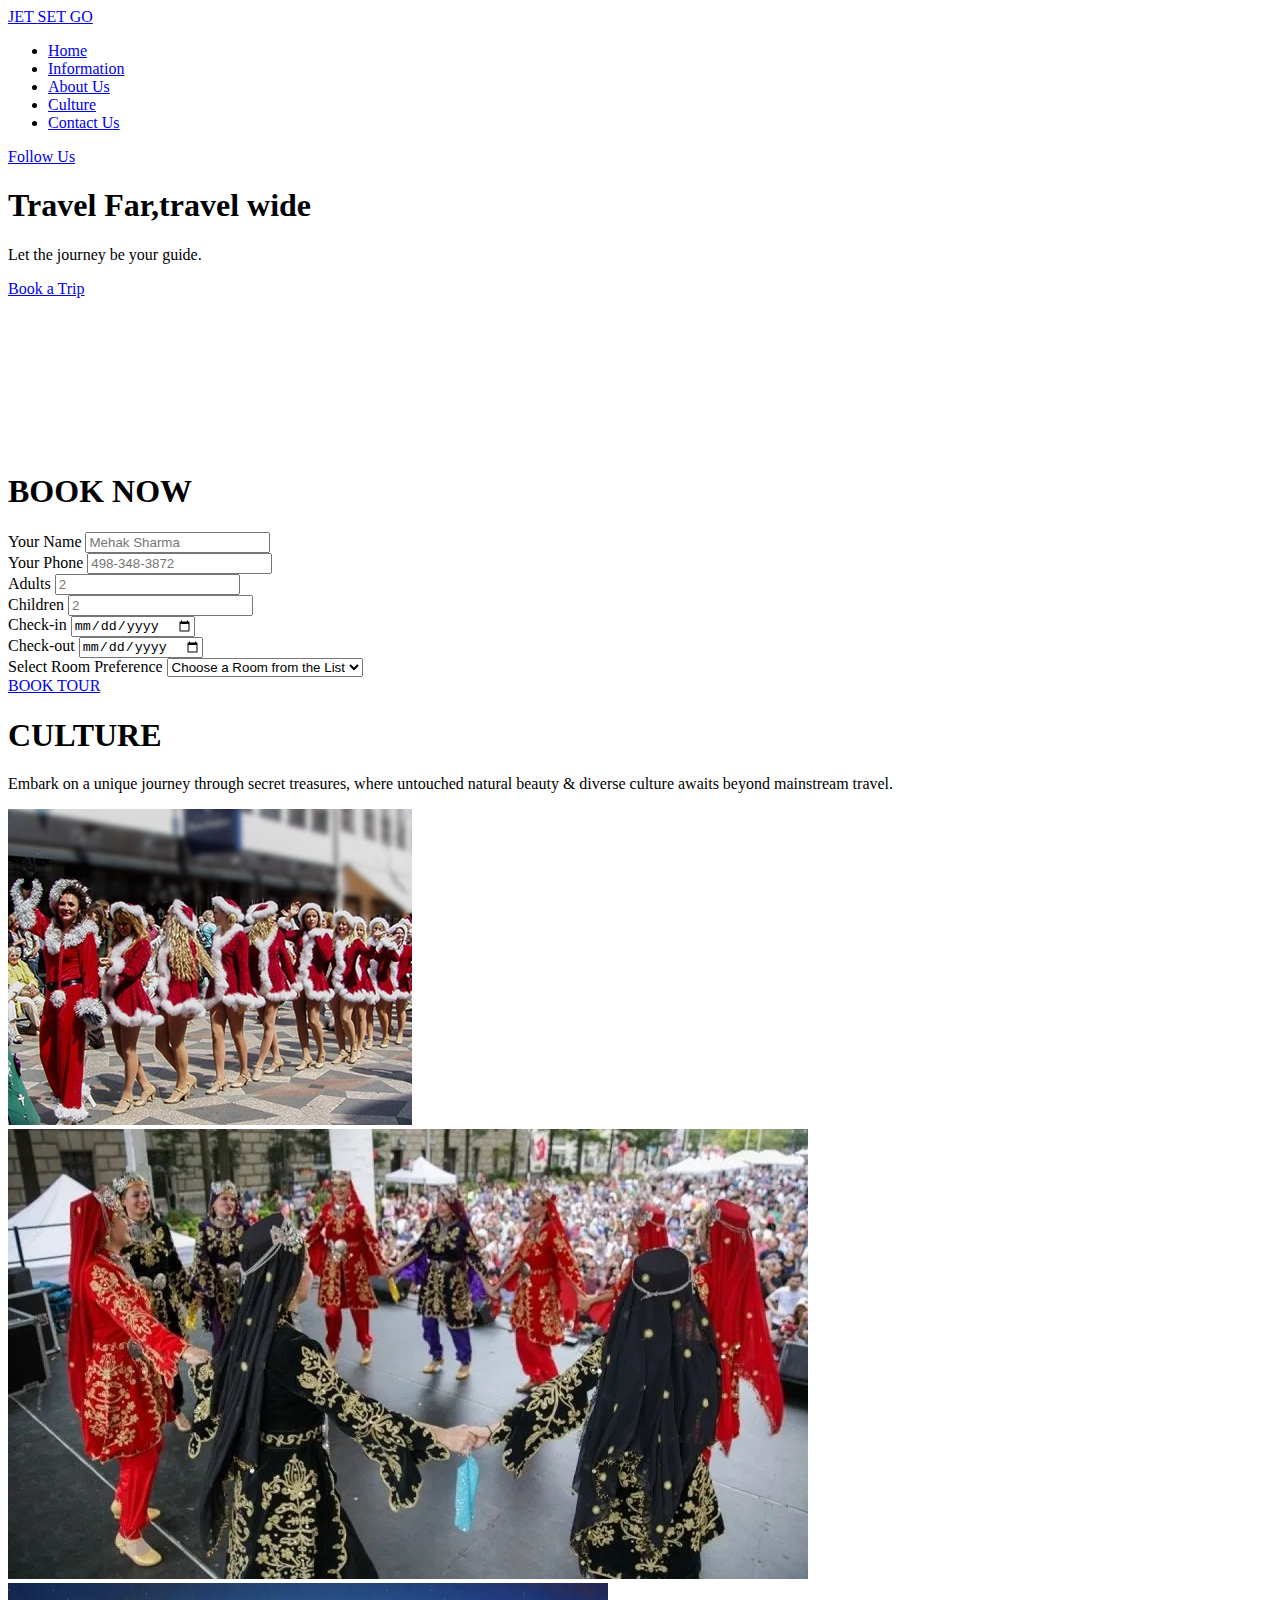
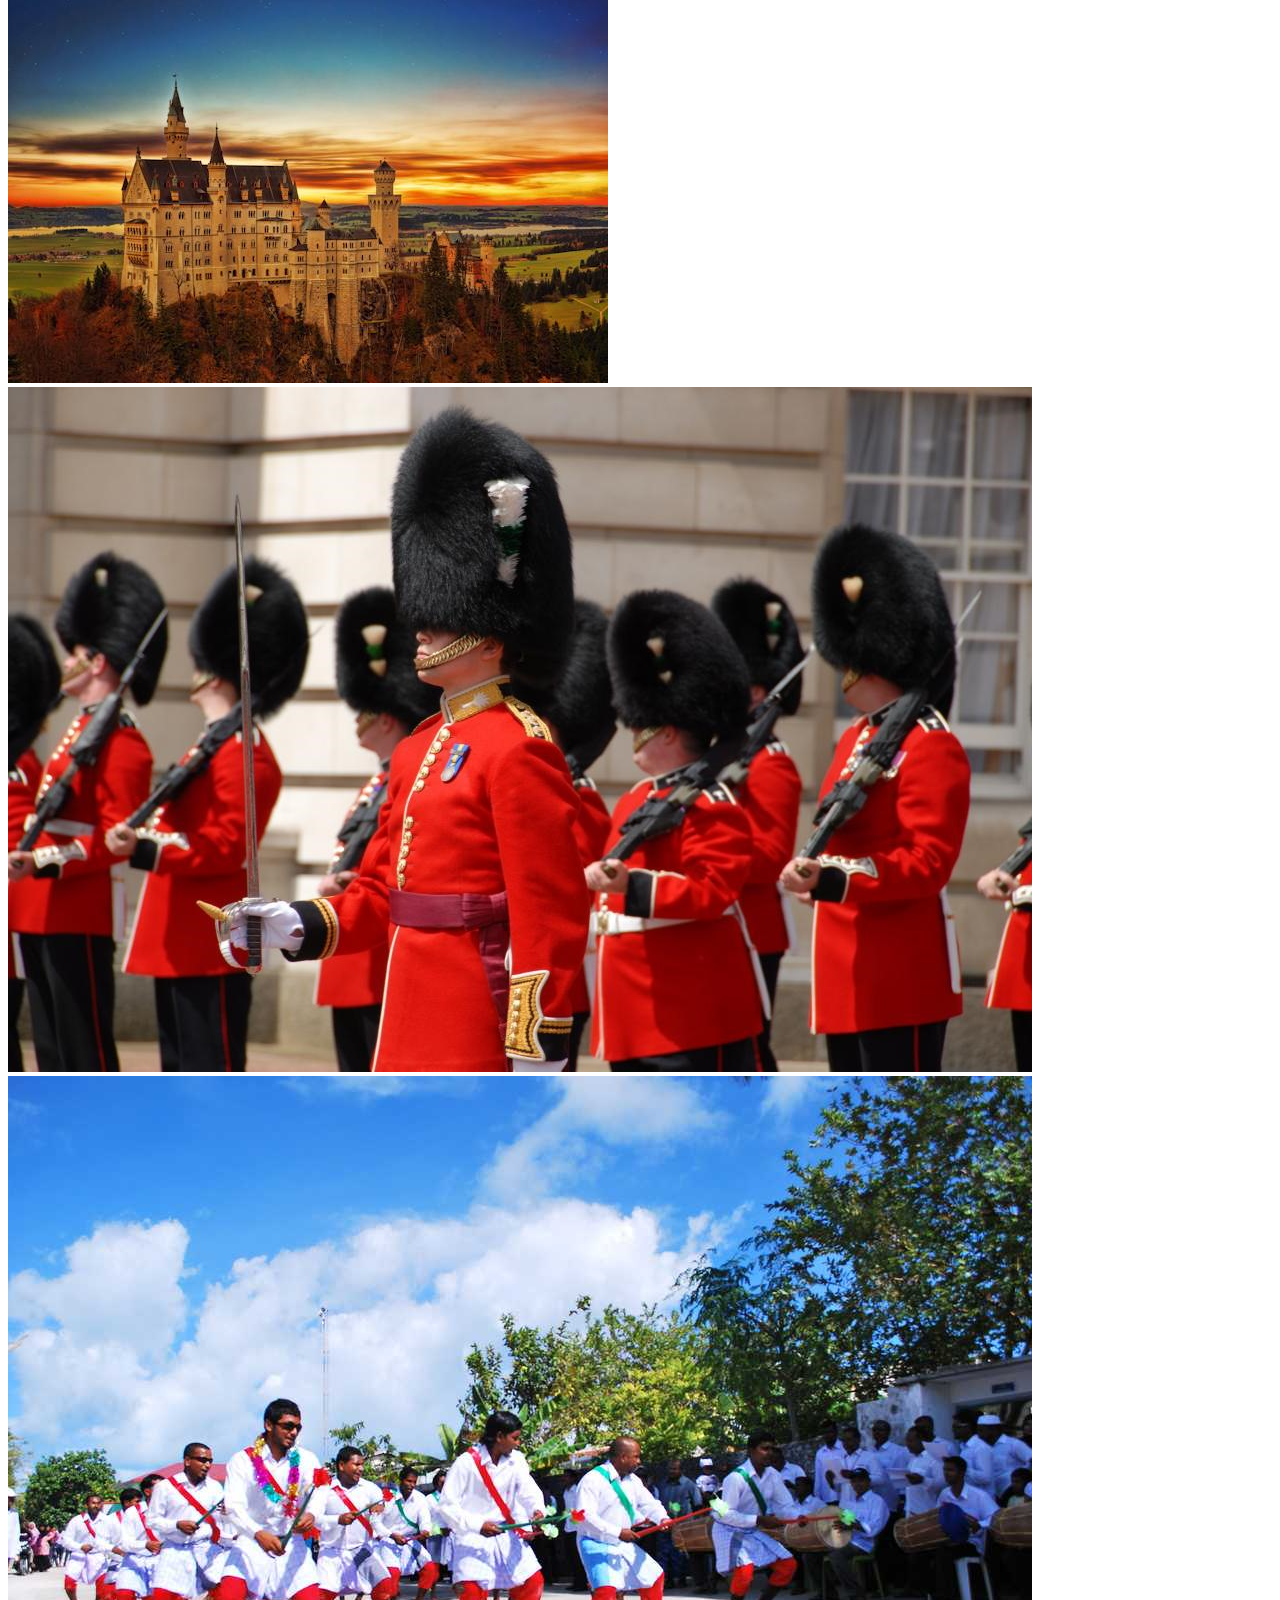
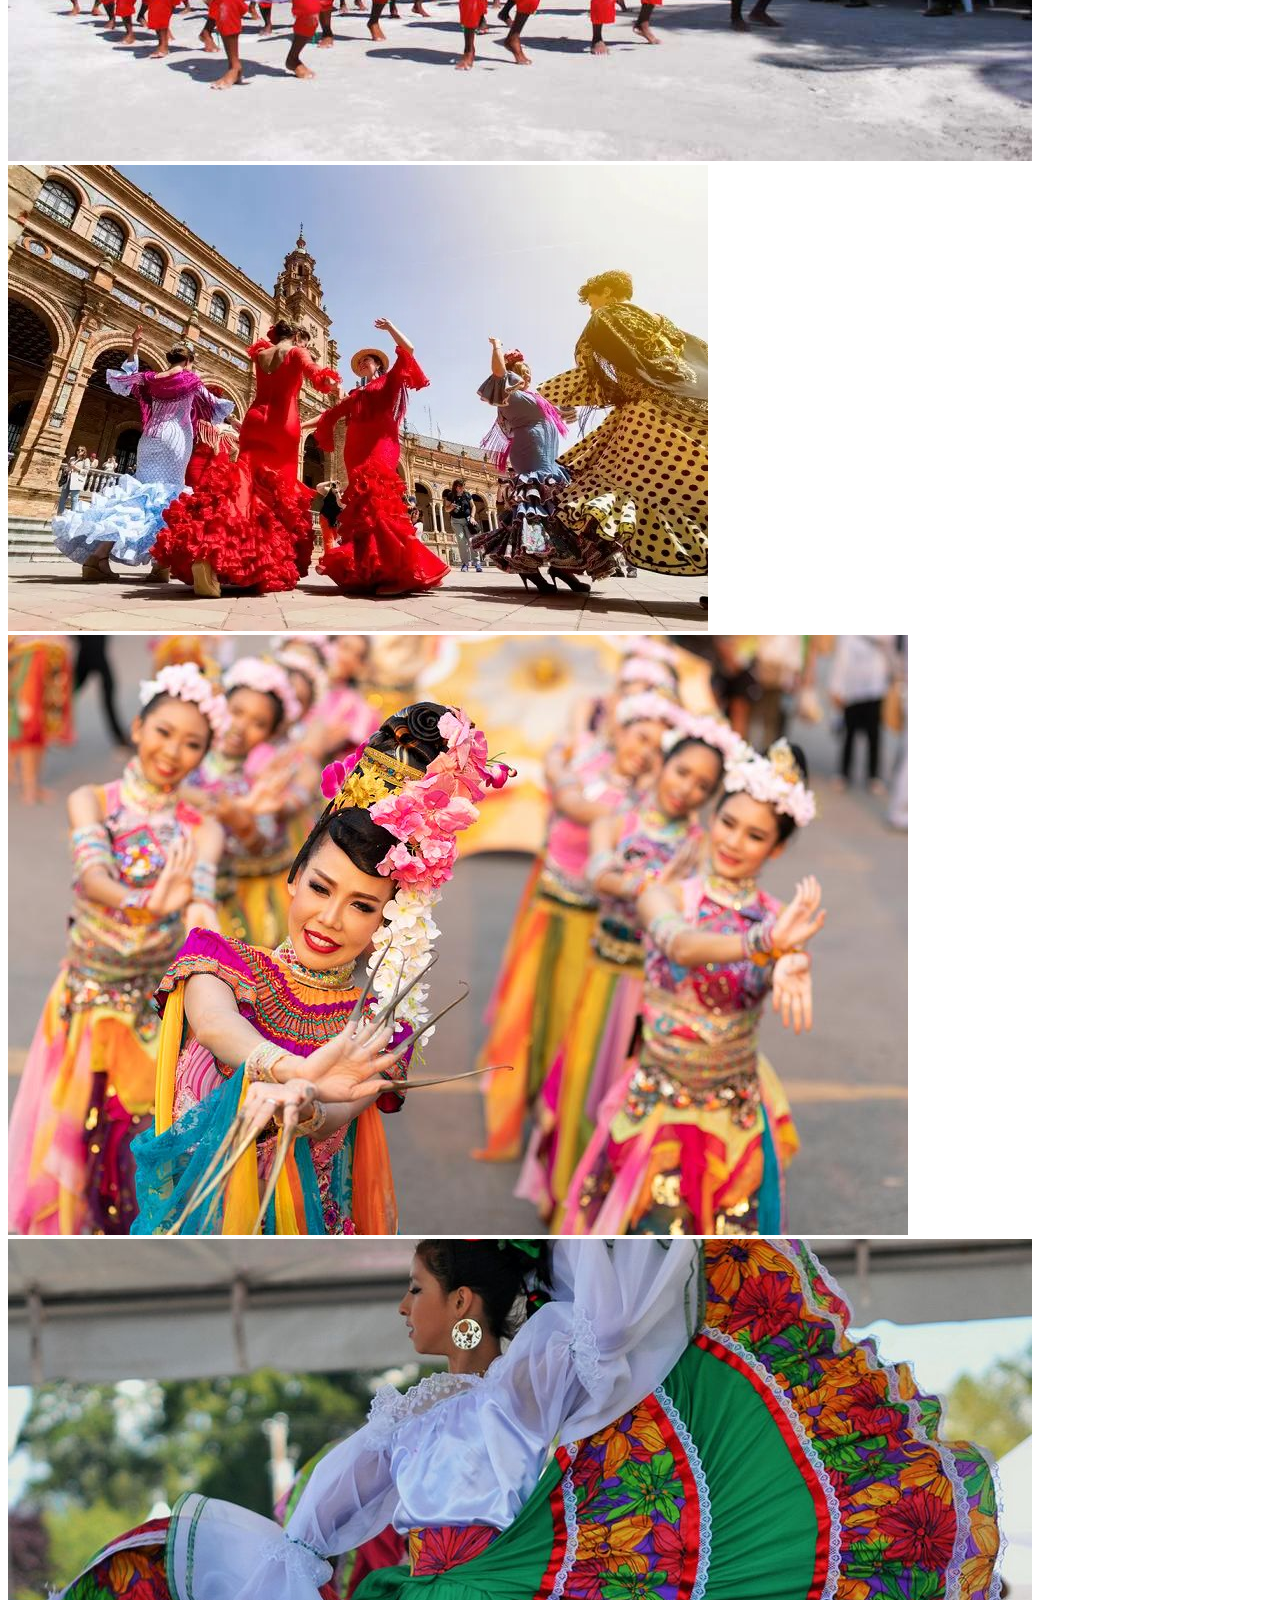
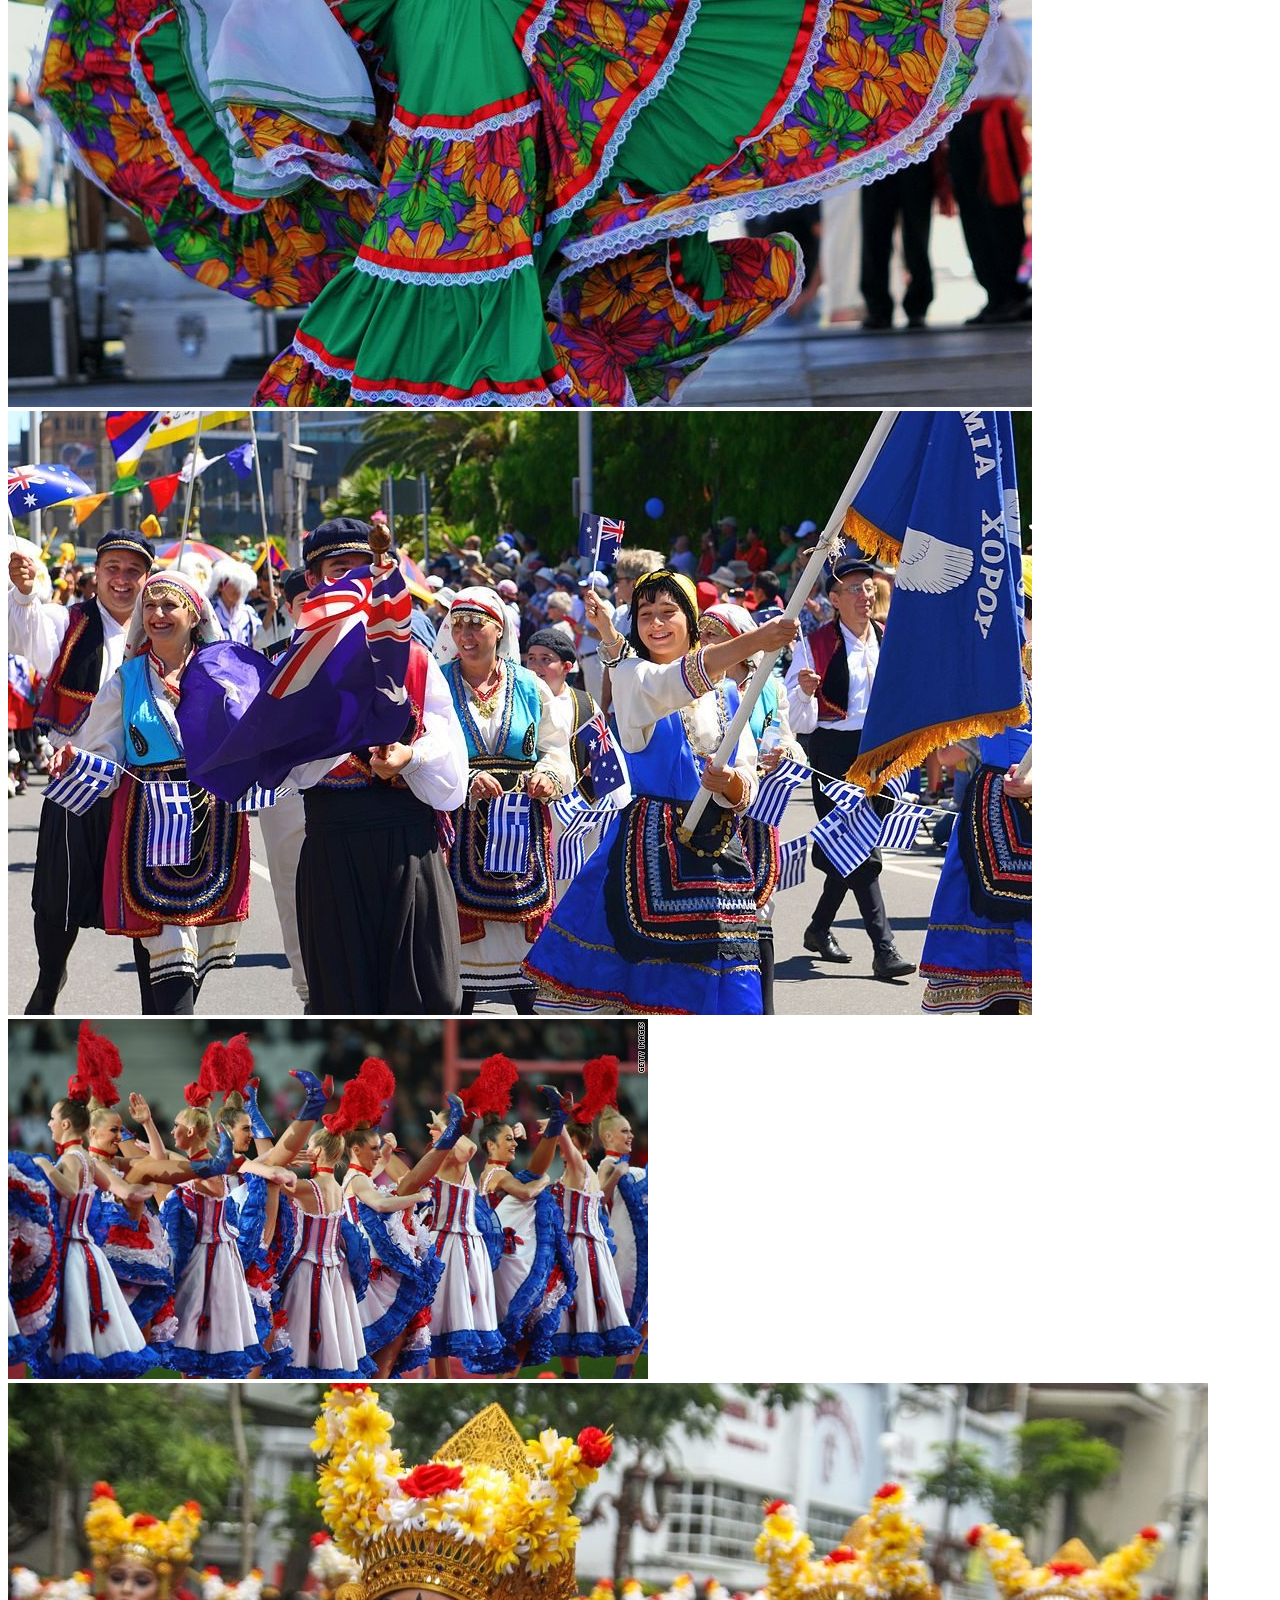
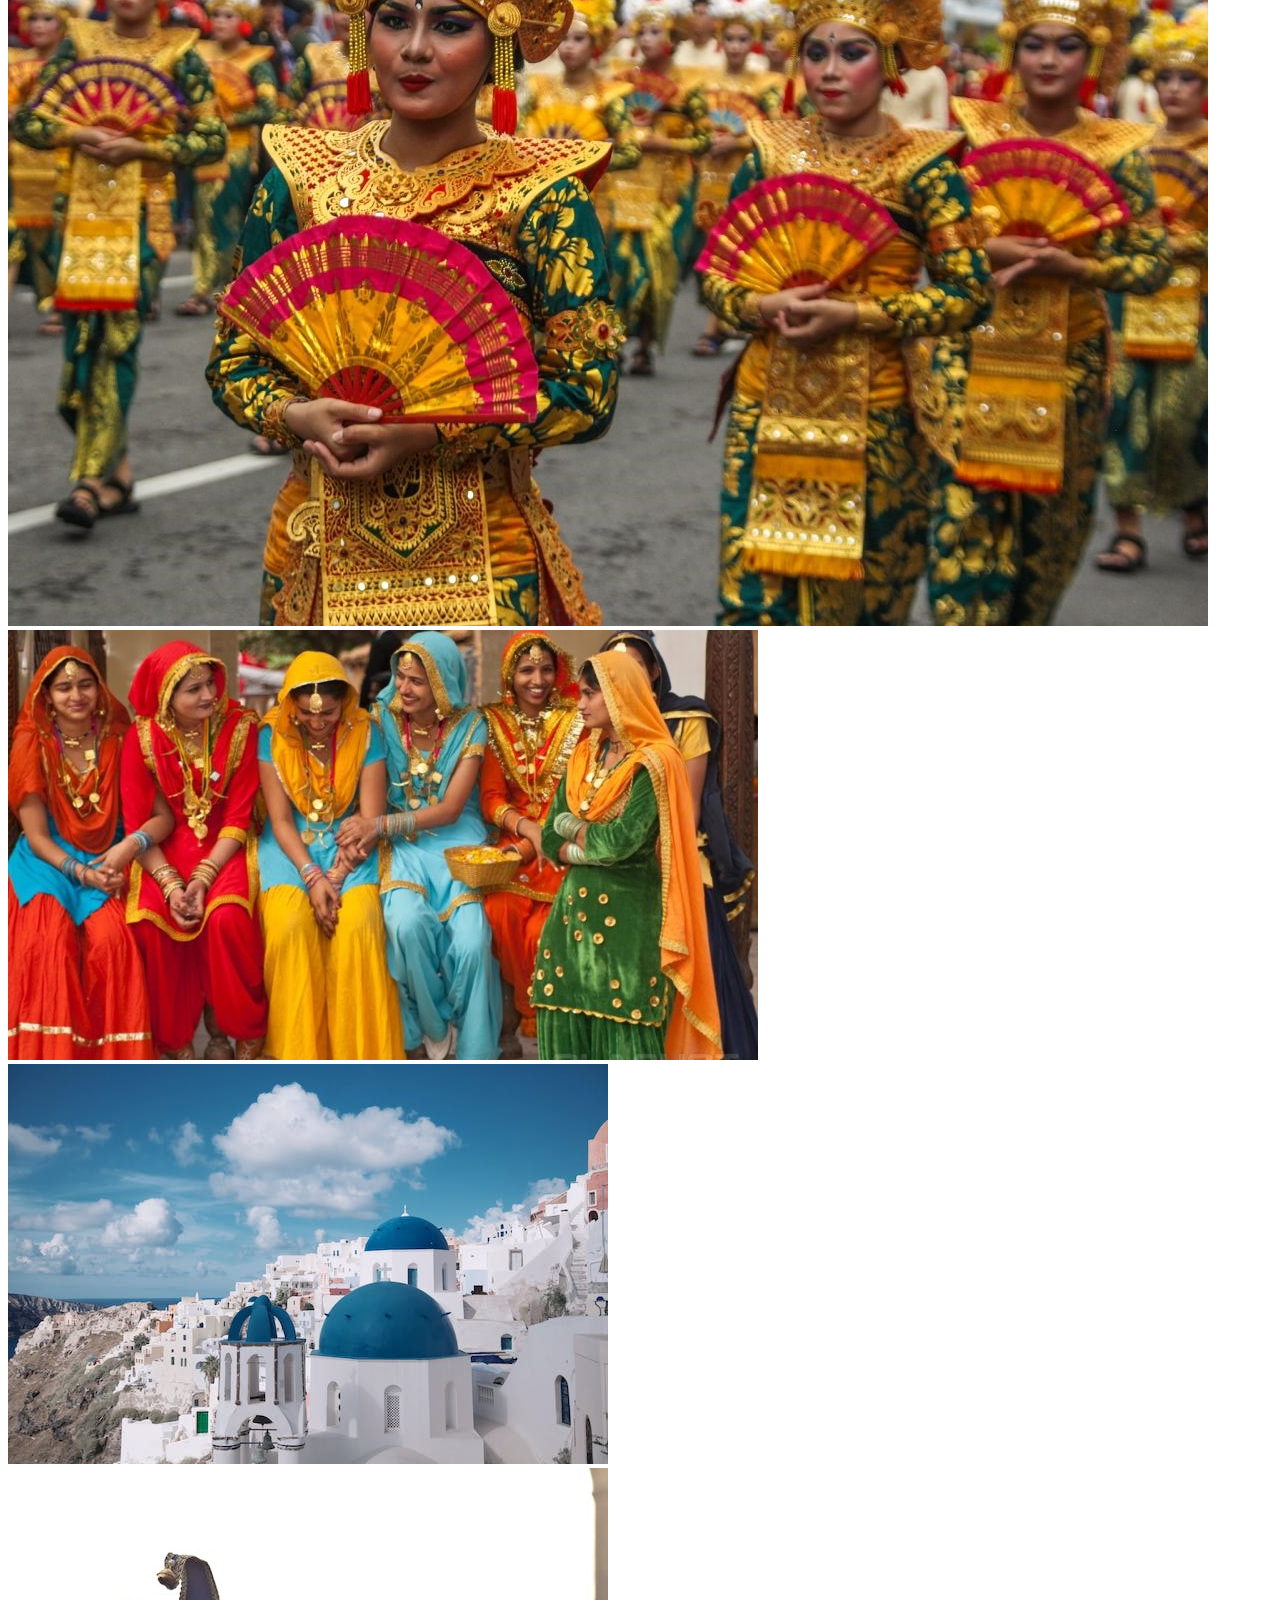
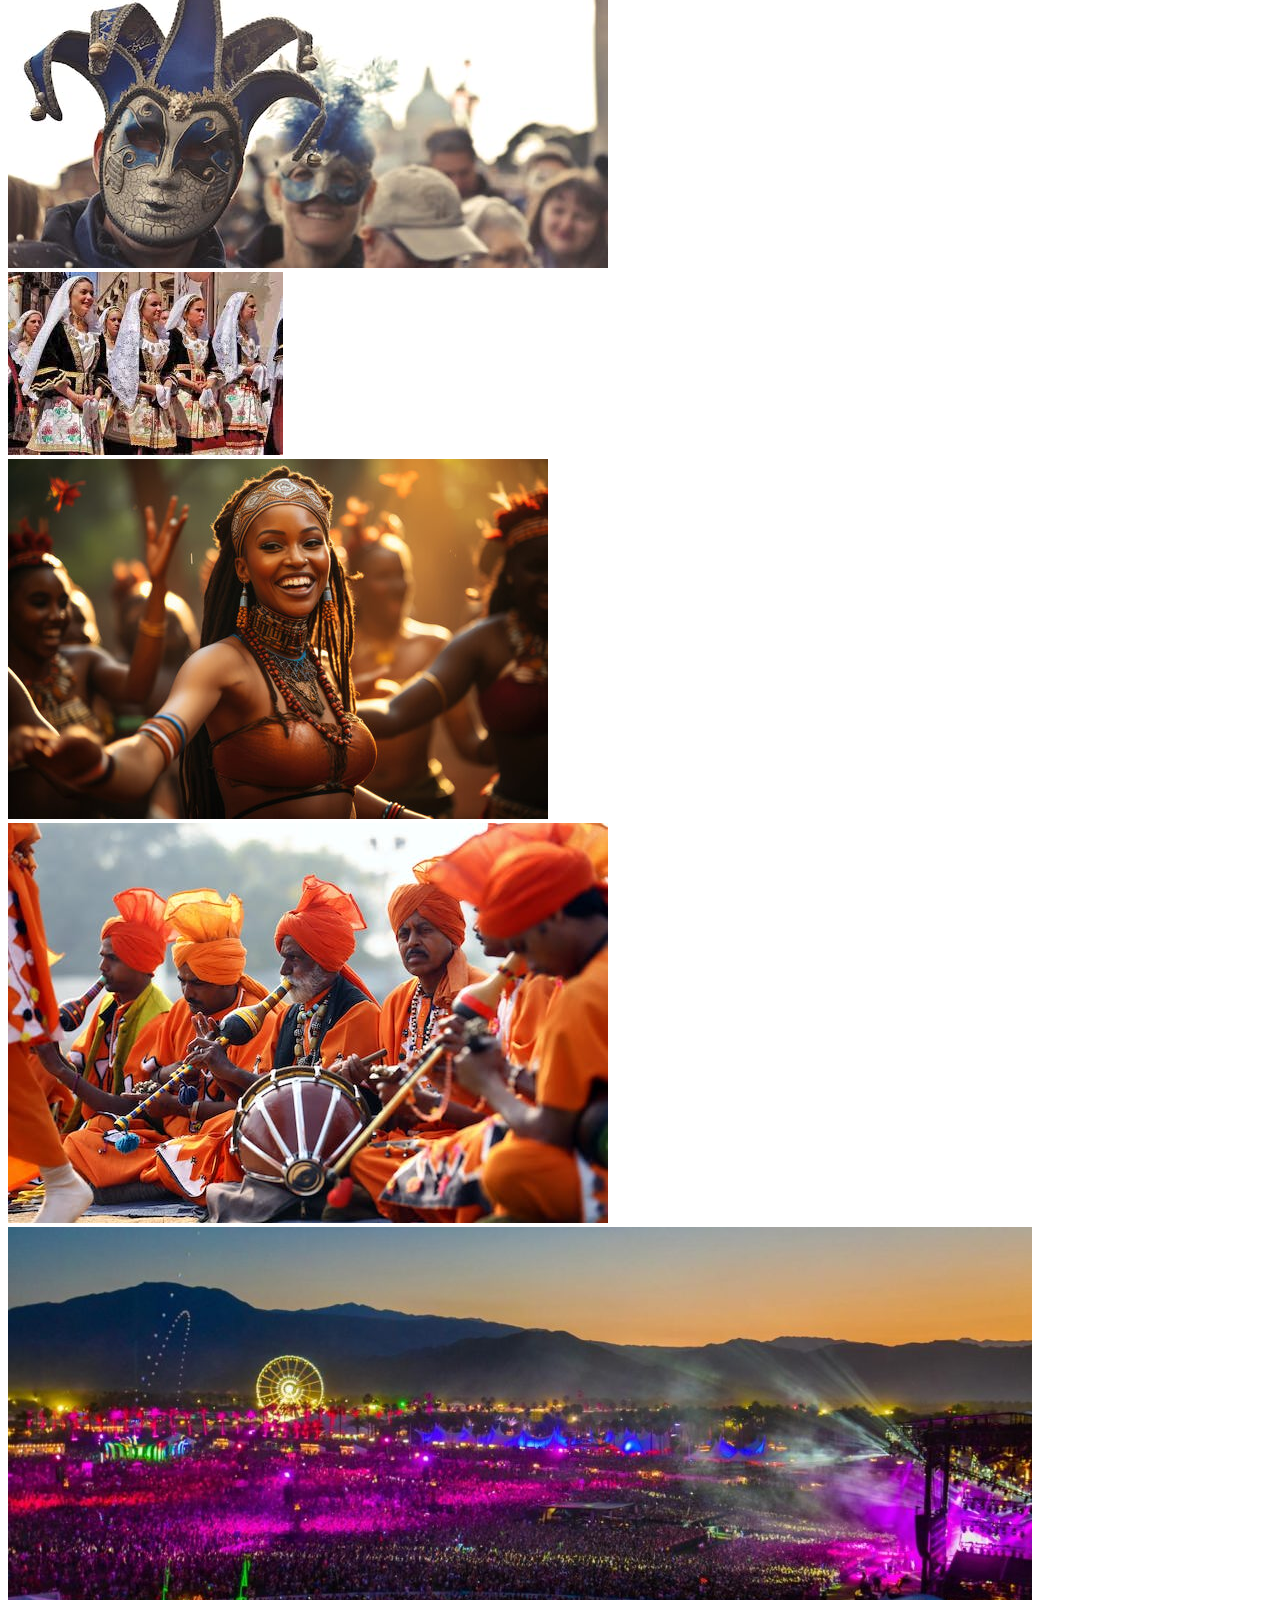
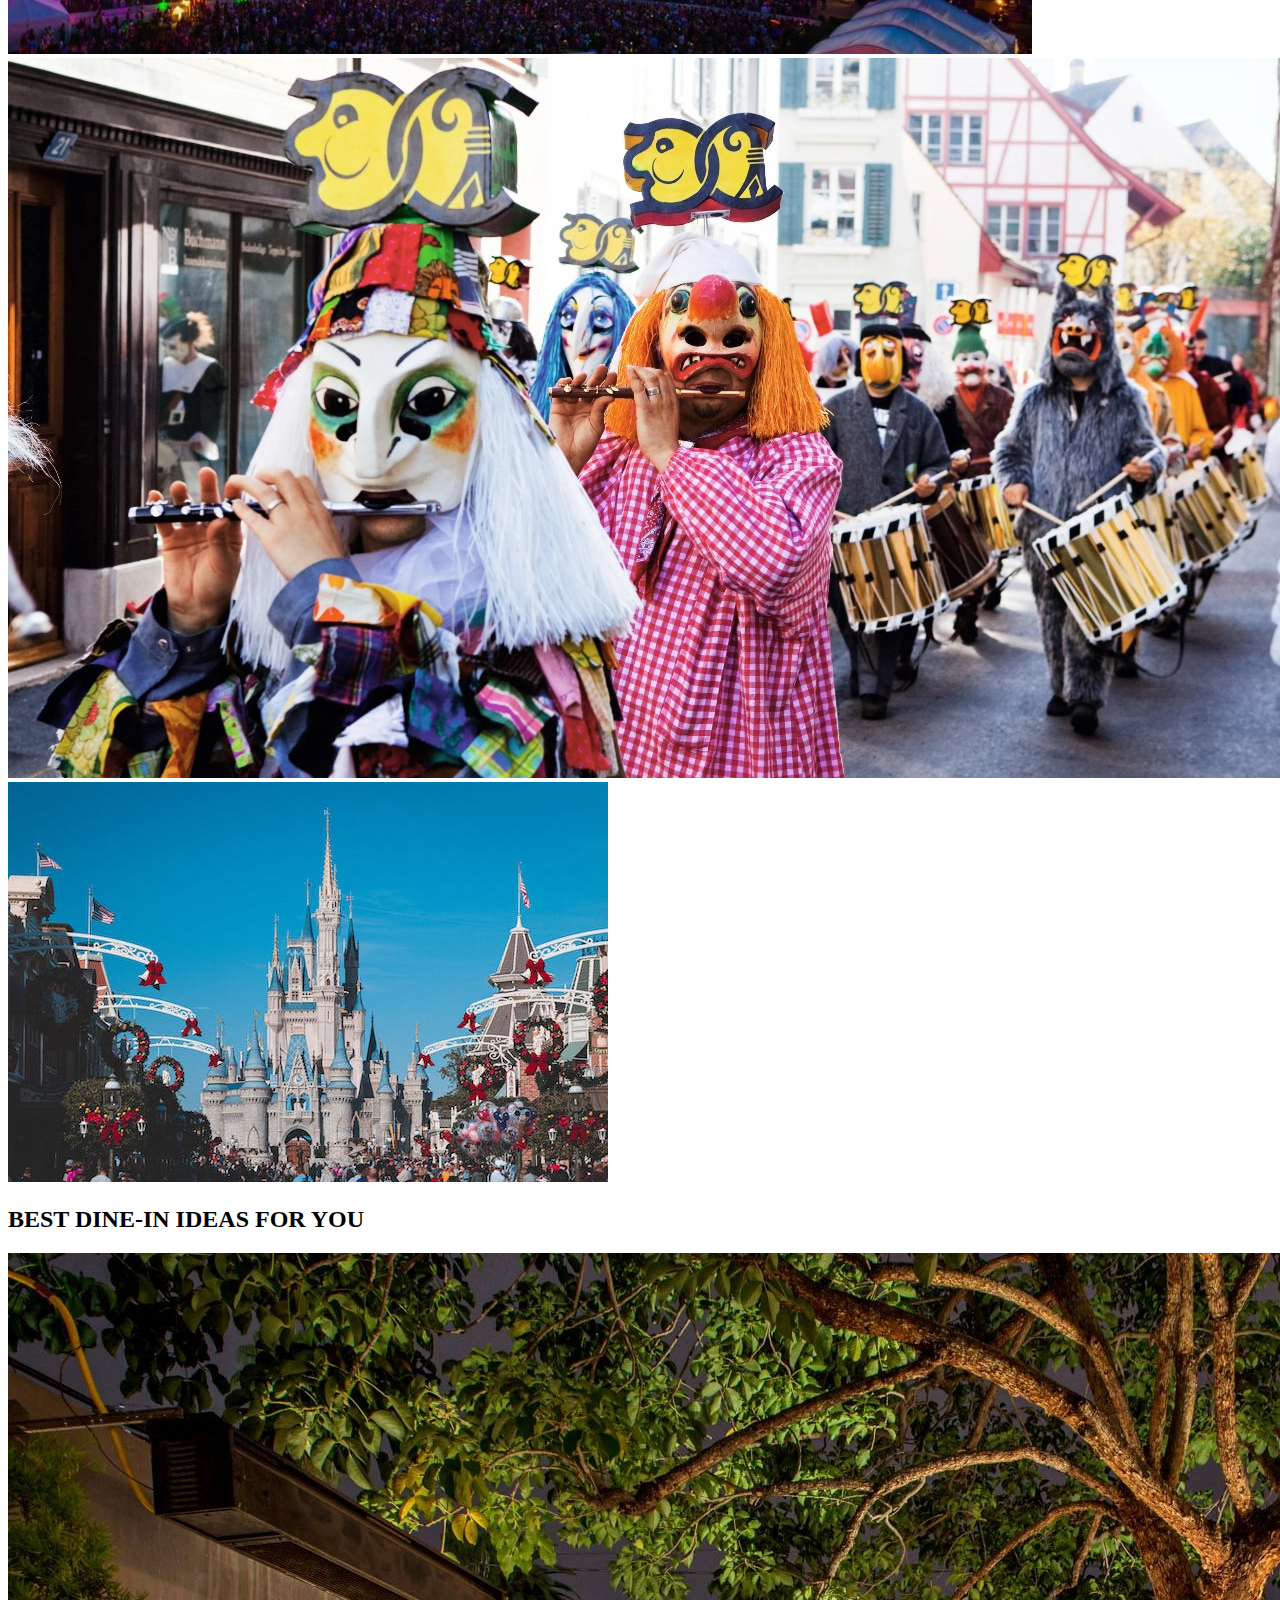
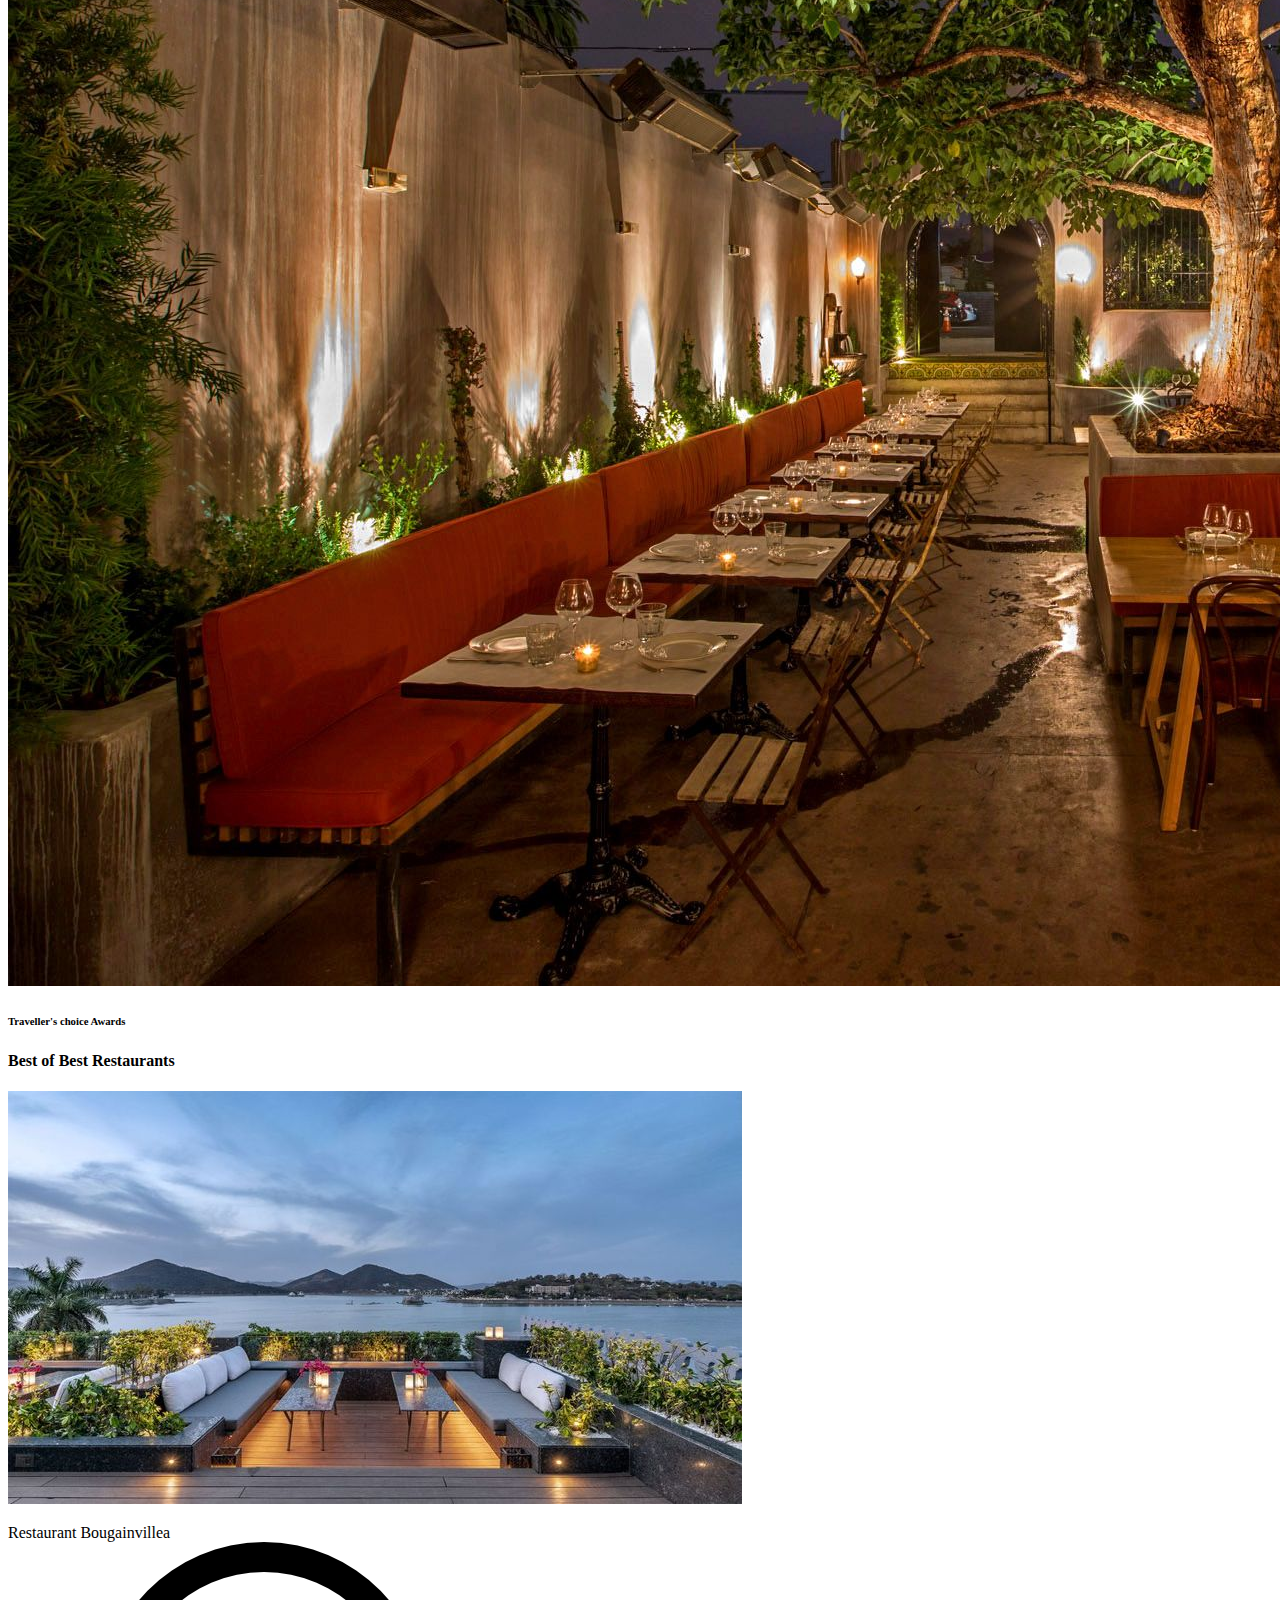
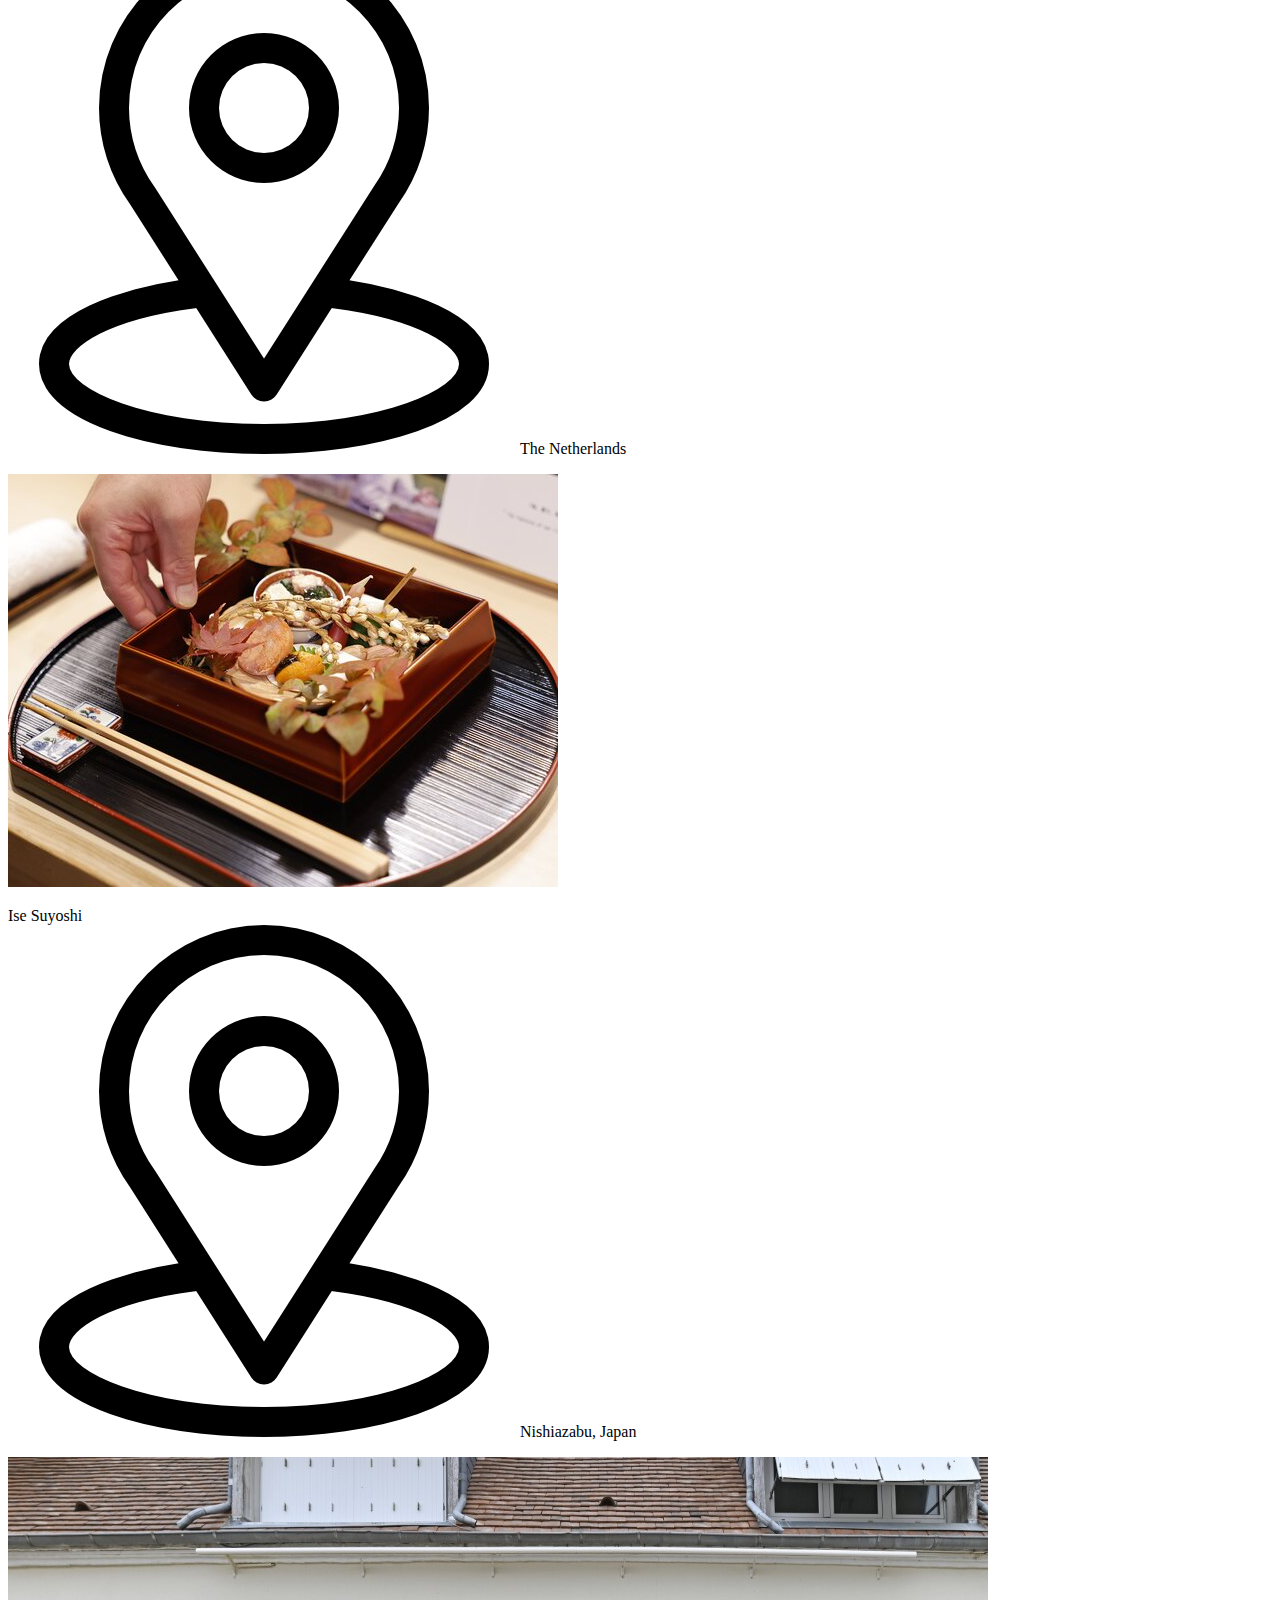
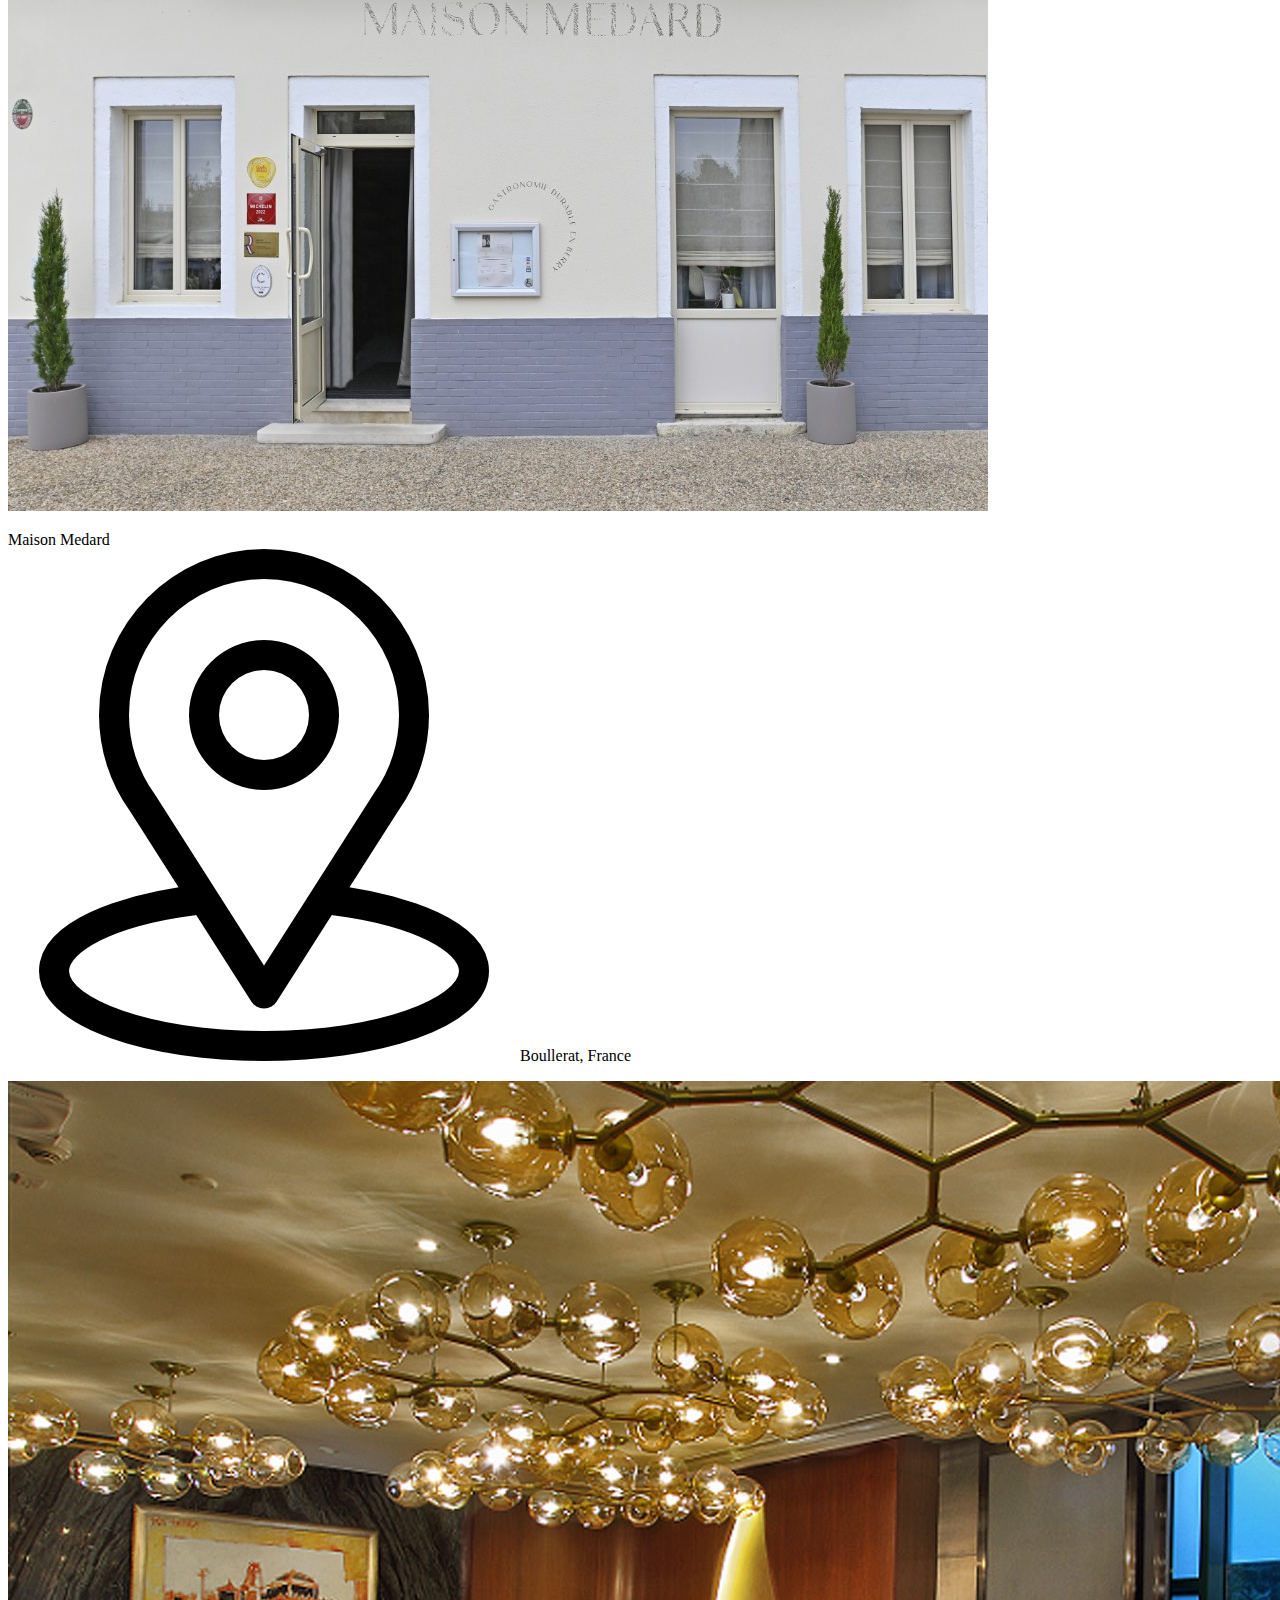
==== index.html @ 6073081a "Add files via upload" ====
<!DOCTYPE html>
<html lang="en">
<head>
    <meta charset="UTF-8">
    <meta name="viewport" content="width=device-width, initial-scale=1.0">
    <script src='https://kit.fontawesome.com/a076d05399.js' crossorigin='anonymous'></script>
    <title>JET SET GO</title>
    <link rel="stylesheet" href="https://unpkg.com/boxicons@latest/css/boxicons.min.css">
    <link rel="stylesheet" href="https://cdnjs.cloudflare.com/ajax/libs/font-awesome/5.15.4/css/all.min.css" >
    <link href="https://cdn.jsdelivr.net/npm/remixicon@4.1.0/fonts/remixicon.css" rel="stylesheet"/>
    <link rel="preconnect" href="https://fonts.googleapis.com">
    <link rel="preconnect" href="https://fonts.gstatic.com" crossorigin>
    <link href="https://fonts.googleapis.com/css2?family=Open+Sans:ital,wght@0,300..800;1,300..800&display=swap" rel="stylesheet">
    <link rel="stylesheet" href="style2.css">
    <link rel="icon" type="image/png" sizes="16x16" href="C:\Users\DELL\OneDrive\Desktop\4thsem project\Jeepers.png">
</head>
<body>
    <!--header design-->
    <header>
        <a href="#" class="logo">JET <span>SET GO</span></a>
        <ul class="navbar">
            <li><a href="#">Home</a></li>
            <li><a href="#">Information</a></li>
            <li><a href="#">About Us</a></li>
            <li><a href="#">Culture</a></li>
            <li><a href="#">Contact Us</a></li>
        </ul>
        <div class="h-right">
            <a href="#">Follow Us</a>
            <a href="#"><i class="ri-instagram-fill"></i></a>
            <a href="#"><i class="ri-twitter-fill"></i></a>
            <a href="#"><i class="ri-facebook-fill"></i></a>
        </div>
    </header>

    <!--home section design-->
    <section class="home">
        <div class="home-text">
            <h1>Travel Far,travel wide</h1>
            <p>Let the journey be your guide.</p>
            <a href="#" class="btn">Book a Trip</a>
        </div>
        <div class="background-video">
            <video autoplay muted loop>
                <source src="video.mp4" type="video/mp4">
                Your browser does not support the video tag.
            </video>
        </div>
    </section>
        <!-- <div class="center-btn">
            <a href="#" class="btn">BOOK TOURS</a>
        </div> -->

      <h1 class="booking">BOOK NOW</h1>
      <!-- <div class="background-imagee"></div> -->
      <div class="container2">
        <form action="reservation.php" method="post">
          <div class="elem-group">
            <label for="name">Your Name</label>
            <input type="text" id="name" name="visitor_name" placeholder="Mehak Sharma" pattern=[A-Z\sa-z]{3,20} required>
          </div>
          <div class="elem-group">
            <label for="phone">Your Phone</label>
            <input type="tel" id="phone" name="visitor_phone" placeholder="498-348-3872" pattern=(\d{3})-?\s?(\d{3})-?\s?(\d{4}) required>
          </div>
          <div class="elem-group inlined">
            <label for="adult">Adults</label>
            <input type="number" id="adult" name="total_adults" placeholder="2" min="1" required>
          </div>
          <div class="elem-group inlined">
            <label for="child">Children</label>
            <input type="number" id="child" name="total_children" placeholder="2" min="0" required>
          </div>
          <div class="elem-group inlined">
            <label for="checkin-date">Check-in </label>
            <input type="date" id="checkin-date" name="checkin" required>
          </div>
          <div class="elem-group inlined">
            <label for="checkout-date">Check-out </label>
            <input type="date" id="checkout-date" name="checkout" required>
          </div>
          <div class="elem-group">
            <label for="room-selection">Select Room Preference</label>
            <select id="room-selection" name="room_preference" required>
                <option value="">Choose a Room from the List</option>
                <option value="connecting">Connecting</option>
                <option value="adjoining">Adjoining</option>
                <option value="adjacent">Adjacent</option>
            </select>
          </div>
        </form>
  </div>
  <div class="center-btn">
    <a href="#" class="btn">BOOK TOUR</a>
</div>
    <h1>CULTURE</h1>
    <p>Embark on a unique journey through secret treasures, where untouched natural beauty & diverse culture awaits beyond mainstream travel.</p>
    <div class="hexagon-gallery">
        <div class="hexagon">
            <div class="hex"><img src="santa.jpg" alt=""></div>
            <div class="hex"><img src="groupd.jpg" alt=""></div>
            <div class="hex"><img src="germany.jpeg" alt=""></div>
            <div class="hex"><img src="ukk.jpg" alt=""></div>
            <div class="hex"><img src="white.jpg" alt=""></div>
            <div class="hex"><img src="dance.jpg" alt=""></div>
            <div class="hex"><img src="dance2.jpg" alt=""></div>
        </div>
        <div class="hexagon">
            <div class="hex"><img src="dance3.jpg" alt=""></div>
            <div class="hex"><img src="whited.jpg" alt=""></div>
            <div class="hex"><img src="reddance.jpg" alt=""></div>
            <div class="hex"><img src="southd.jpg" alt=""></div>
            <div class="hex"><img src="punjab.jpg" alt=""></div>
            <div class="hex"><img src="greece.jpeg" alt=""></div>
        </div>
        <div class="hexagon">
            <div class="hex"><img src="italian.jpeg" alt=""></div>
            <div class="hex"><img src="WhatsApp Image 2024-02-28 at 10.44.09 AM.jpeg" alt=""></div>
            <div class="hex"><img src="WhatsApp Image 2024-02-28 at 10.44.11 AM.jpeg" alt=""></div>
            <div class="hex"><img src="indian cul.jpeg" alt=""></div>
            <div class="hex"><img src="Coachella-Photo-1024x427.jpg" alt=""></div>
            <div class="hex"><img src="band.jpg" alt=""></div>
            <div class="hex"><img src="disney.jpeg" alt=""></div>
        </div>
    </div>
</header>
<h2 class="rest">BEST DINE-IN IDEAS FOR YOU</h2>
<div class="boxx">
  <img src="background.jpg">
  <h6>Traveller's choice Awards</h6>
  <h4>Best of Best Restaurants</h4>
</div>
<section class="ccontainer">
  <div class="Restaurants">
    <div class="hover">
      <img src="bogainvillea.jpg">
      <div class="restaurant-title-bg">
        <p class="restaurant-title">Restaurant Bougainvillea<br><span class="location"><img src="location.png" alt="Location Favicon" >The Netherlands</span></p>
      </div>
    </div>
    <div class="hover">
      <img src="ise-suyoshi.jpg">
      <div class="restaurant-title-bg">
        <p class="restaurant-title">Ise Suyoshi<br><span class="location"><img src="location.png" alt="Location Favicon" >Nishiazabu, Japan</span></p>
      </div>
    </div>
    <div class="hover">
      <img src="maison medard.jpg">
      <div class="restaurant-title-bg">
        <p class="restaurant-title">Maison Medard<br><span class="location"><img src="location.png" alt="Location Favicon" >Boullerat, France</span></p>
      </div>
    </div>
    <div class="hover">
      <img src="Avartana-interior.jpg">
      <div class="restaurant-title-bg">
        <p class="restaurant-title">Avartana<br><span class="location"><img src="location.png" alt="Location Favicon" >Chennai, India</span></p>
      </div>
    </div>
    <div class="hover">
      <img src="akira-back.jpg">
      <div class="restaurant-title-bg">
        <p class="restaurant-title">Akira Back<br><span class="location"><img src="location.png" alt="Location Favicon" >Bangkok, Thailand</span></p>
      </div>
    </div>
    <div class="hover">
      <img src="waitui-bar-grill.jpg">
      <div class="restaurant-title-bg">
        <p class="restaurant-title">Waitui Bar & Grill<br><span class="location"><img src="location.png" alt="Location Favicon" >Viti levu, Fiji</span></p>
      </div>
    </div>
    <div class="hover">
      <img src="almira-restaurent.jpg">
      <div class="restaurant-title-bg">
        <p class="restaurant-title">Almira Restaurant<br><span class="location"><img src="location.png" alt="Location Favicon" >Santorini, Greece</span></p>
      </div>
    </div>
    <div class="hover">
      <img src="restaurante pontremoli.jpg">
      <div class="restaurant-title-bg">
        <p class="restaurant-title">Restaurant Pontremoli<br><span class="location"><img src="location.png" alt="Location Favicon" >Brazil</span></p>
      </div>
    </div>
  </div>
    <section class="tour">
        <div class="center-text">
            <h2>DESTINATION TOURS</h2>
        </div>
        <div class="tour-content">
            <div class="box">
                <img src="london.webp">
                <h6>LONDON</h6>
                <h4>UNITED KINGDOM</h4>
            </div>

            <div class="box">
                <img src="rome.jpeg">
                <h6>ROME</h6>
                <h4>ITALY</h4>
            </div>

            <div class="box">
                <img src="dubai.jpeg">
                <h6>DUBAI</h6>
                <h4>UNITED ARAB EMIRATES</h4>
            </div>

            <div class="box">
                <img src="jaipur2.webp">
                <h6>JAIPUR</h6>
                <h4>RAJASTHAN</h4>
            </div>
            <div class="box">
                <img src="paris3.jpeg">
                <h6>PARIS</h6>
                <h4>FRANCE</h4>
            </div>
            <div class="box">
                <img src="AMRITSAR.jpeg">
                <h6>AMRITSAR</h6>
                <h4>PUNJAB</h4>
            </div>
            <div class="box">
                <img src="barcelona.jpeg">
                <h6>BARCELONA</h6>
                <h4>SPAIN</h4>
            </div>
            <div class="box">
                <img src="new york.jpeg">
                <h6>NEW YORK</h6>
                <h4>USA</h4>
            </div>
            <div class="box">
                <img src="varanasi2.jpeg">
                <h6>VARANASI</h6>
                <h4>UTTAR PRADESH</h4>
            </div>
        </div>
        <div class="center-btn">
            <a href="#" class="btn">SEE TOURS</a>
        </div>
    </section>
    <header>
      <h1 class="fest">Local Festivals Across the World</h1>
  </header>
  <div class="container1">
      <div class="festival">
          <img src="https://cdn.pixabay.com/photo/2023/07/19/21/28/carnival-8137907_1280.jpg" alt="Festival Image">
          <h2>CARNIVAL</h2><br>
          <p class="fontt"><b>Location:</b> Rio de Janeiro, Brazil</p><br>
          <p class="fontt"><b>Date:</b> Held every year before Lent</p><br>
          <p class="fontt"><b>Description:</b> The Carnival in Rio de Janeiro is a festival held every year before Lent; it is considered the biggest carnival in the world, with two million people per day on the streets. The first Carnival festival in Rio occurred in 1723.</p>
      </div>
      <div class="festival">
          <img src="https://wallpapers.com/images/hd/mesmerizing-oktoberfest-tent-u1ayda4vd4yno0ue.jpg" alt="Festival Image">
          <!-- <img src="https://assets.cntraveller.in/photos/60b9ef368b178b16cbde8661/16:9/w_1360,h_765,c_limit/final%202_0-1366x768.jpg" alt="Festival Image"> -->
          <h2>OKTOBERFEST</h2><br>
          <p class="fontt"><b>Location:</b> Munich, Germany</p><br>
          <p class="fontt"><b>Date:</b> Mid- or late-September to the first Sunday in October</p><br>
          <p class="fontt"><b>Description:</b> Oktoberfest is the world's largest Volksfest, featuring a beer festival and a travelling carnival, and is held annually in Munich with more than six million international and national visitors. </p>
      </div>
      <div class="festival">
          <!-- <img src="https://wallpapercave.com/wp/wp2137826.jpg" alt="FestivalImage"> -->
          <img src="https://img.freepik.com/premium-photo/la-tomatina-festival-spain_584200-3184.jpg" alt="Festival Image">
          <h2>LA TOMATINA</h2><br>
          <p class="fontt"><b>Location:</b> Buñol, Spain</p><br>
          <p class="fontt"><b>Date:</b> Last Wednesday of August</p><br>
          <p class="fontt"><b>Description:</b> La Tomatina is a festival that is held in the Valencian town of Buñol, in the east of Spain, in which participants throw tomatoes and get involved in a tomato fight purely for entertainment purposes.</p>
      </div>        
  </div>
  <section class="weather1">
    <div class="weather-text"><h2>Weather</h2></div>
    <div class="dropdown">
        <label for="country">Select Country</label>
        <select id="country" name="country-preference" required>
            <option value="">Choose country you want to visit</option>
            <option value="1">United States</option>
            <option value="2">India</option>
            <option value="3">Amsterdam</option>
        </select>
    </div>
    <div class="weather-section">
        <div class="weather-card">
            <div class="weather-info">
                <span class="temperature">25°C</span>
                <span class="day">Monday</span>
            </div>
            <img src="cloud-sun.png" class="icon">
            <h5 class="status">Partly Cloudy</h5>
        </div>
        <div class="weather-card">
            <div class="weather-info">
                <span class="temperature">20°C</span>
                <span class="day">Tuesday</span>
            </div>
            <img src="thunder.png" class="icon">
            <h5 class="status">Thunderstorm</h5>
        </div>
        <div class="weather-card">
            <div class="weather-info">
                <span class="temperature">30°C</span>
                <span class="day">Wednesday</span>
            </div>
            <img src="cloud.png" class="icon">
            <h5 class="status">Cloudy</h5>
        </div>
    </div>
</section>
<section class="about">
        <div class="container_">
            <div class="about-content">
                <div class="image_">
                    <img src="pexels-johannes-plenio-1103971.jpg" alt="Left Image">
                </div>
                <div class="text_">
                    <h2>About Us</h2>
                    <h4>Take only memories, leave only footprints.</h4>
                    <p>Our purpose is to serve a comprehensive resource and platform that empowers travelers to explore 
                        the world, make meaningful connections and create unforgettable experiences.</p>
                    <div class="item-data">
                        <div class="col1">
                            <h1>387</h1>
                            <span>completed trips</span>
                        </div>
                        <div class="col1">
                            <h1>71</h1>
                            <span>Tour Guides</span>
                        </div>
                        <div class="col1">
                            <h1>46</h1>
                            <span>Destinations</span>
                        </div>
                    </div>
                </div>
                <div class="image_">
                    <img src="pexels-krivec-ales-552779.jpg" alt="Right Image">
                </div>
            </div>
        </div>
    </section>
    <div class="testimonials">
        <div class="inner">
          <h1>Testimonials</h1>
          <div class="border"></div>
          <div class="row">
            <div class="col">
              <div class="testimonial">
                <img src="reviews.jpg" alt="">
                <div class="name">Rachel</div>
                <div class="stars">
                  <i class="fas fa-star"></i>
                  <i class="fas fa-star"></i>
                  <i class="fas fa-star"></i>
                  <i class="fas fa-star"></i>
                  <i class="fas fa-star"></i>
                </div>
                <p>Over the top experience, outstanding service food, space, and tableware. A place to repeat. If you have the change: dine there! Manuel was our server, and he coud’t do a better job. Everything was over the top
    
                </p>
              </div>
            </div>
            <div class="col">
              <div class="testimonial">
                <img src="review2.jpg" alt="">
                <div class="name">Stephan</div>
                <div class="stars">
                  <i class="fas fa-star"></i>
                  <i class="fas fa-star"></i>
                  <i class="fas fa-star"></i>
                  <i class="fas fa-star"></i>
                  <i class="far fa-star"></i>
                </div>
                <p>I will be using this service again!
                  Responsive and a delight to book a holiday through.
                  Made it stressfree from the get-go!
                  The on site tour rep came to the resort and helped me
                  book all tours, hassle free!!
                  
                </p>
              </div>
            </div>
            <div class="col">
              <div class="testimonial">
                <img src="review3.jpg" alt="">
                <div class="name">John</div>
                <div class="stars">
                  <i class="fas fa-star"></i>
                  <i class="fas fa-star"></i>
                  <i class="fas fa-star"></i>
                  <i class="fas fa-star"></i>
                  <i class="fas fa-star"></i>
                </div>
                <p>The trip was flawless. For the price that we paid which includes return flight with 20kg baggage, airport transfers and hotel accomodation at Seminyak with lots of freebies, there's nothing more that we could ask for more.
                  
                </p>
              </div>
            </div>
          </div>
        </div>
      </div>
    <section class="footer">
        <div class="footer-col">
            <h3>Services</h3>
            <ul>
                <li><a href="#">Email Marketing</a>
                <li><a href="#">Campaigns</a></li>
                <li><a href="#">Brandings</a></li>
            </ul>
        </div>

        <div class="footer-col">
            <h3>About</h3>
            <ul>
                <li><a href="#">Our Story</a>
                <li><a href="#">Team</a></li>
                <li><a href="#">Brandings</a></li>
            </ul>
        </div>

        <div class="footer-col">
            <h3>Help</h3>
            <ul>
                <li><a href="#">FAQs</a>
                <li><a href="#">Contact Us</a></li>
            </ul>
        </div>

        <div class="footer-col">
            <h3>Follow Us</h3>
            <div class="links">
                <a href="#"><i class="ri-instagram-fill"></i></a>
                <a href="#"><i class="ri-twitter-fill"></i></a>
                <a href="#"><i class="ri-facebook-fill"></i></a>
            </div>
        </div>
    </section>
    
    <!--copyright-->

    <div class="copyright">
        <p>Copyright 2024</p>
    </div>
</body>
</html>
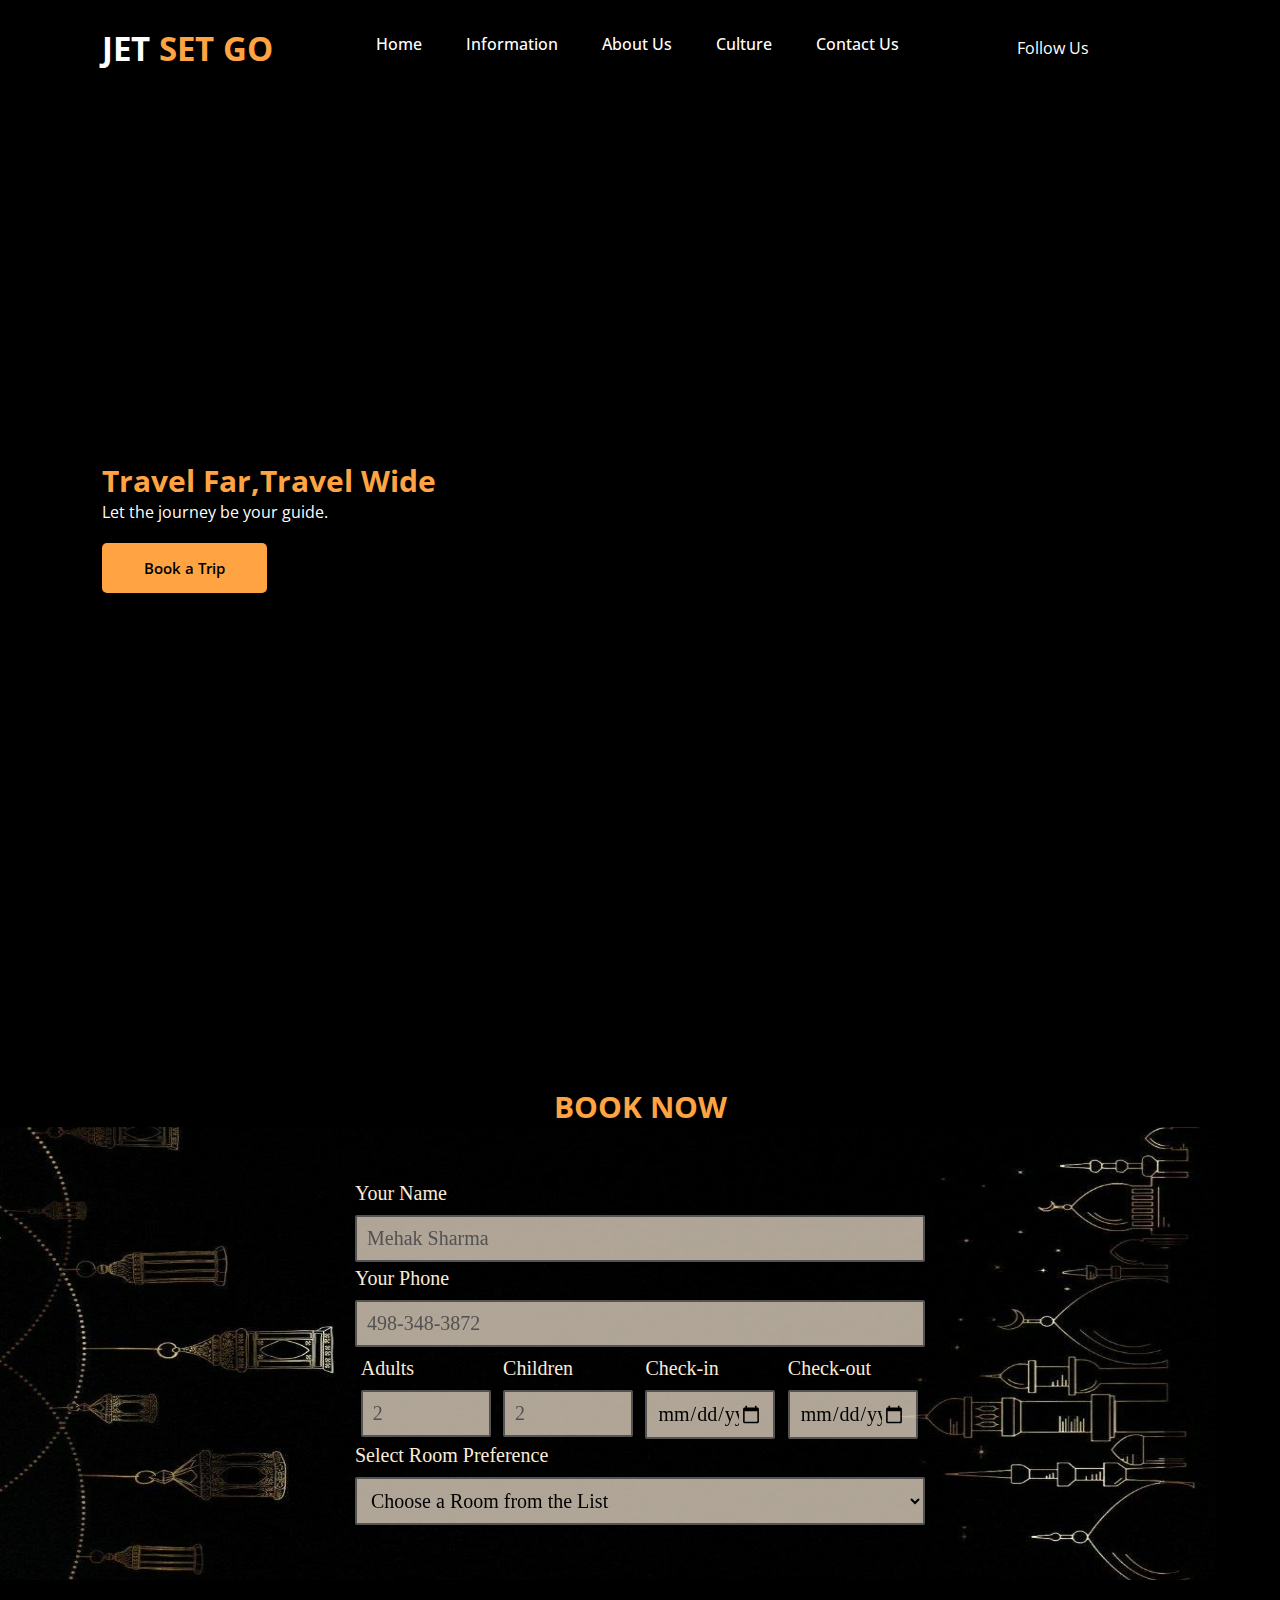
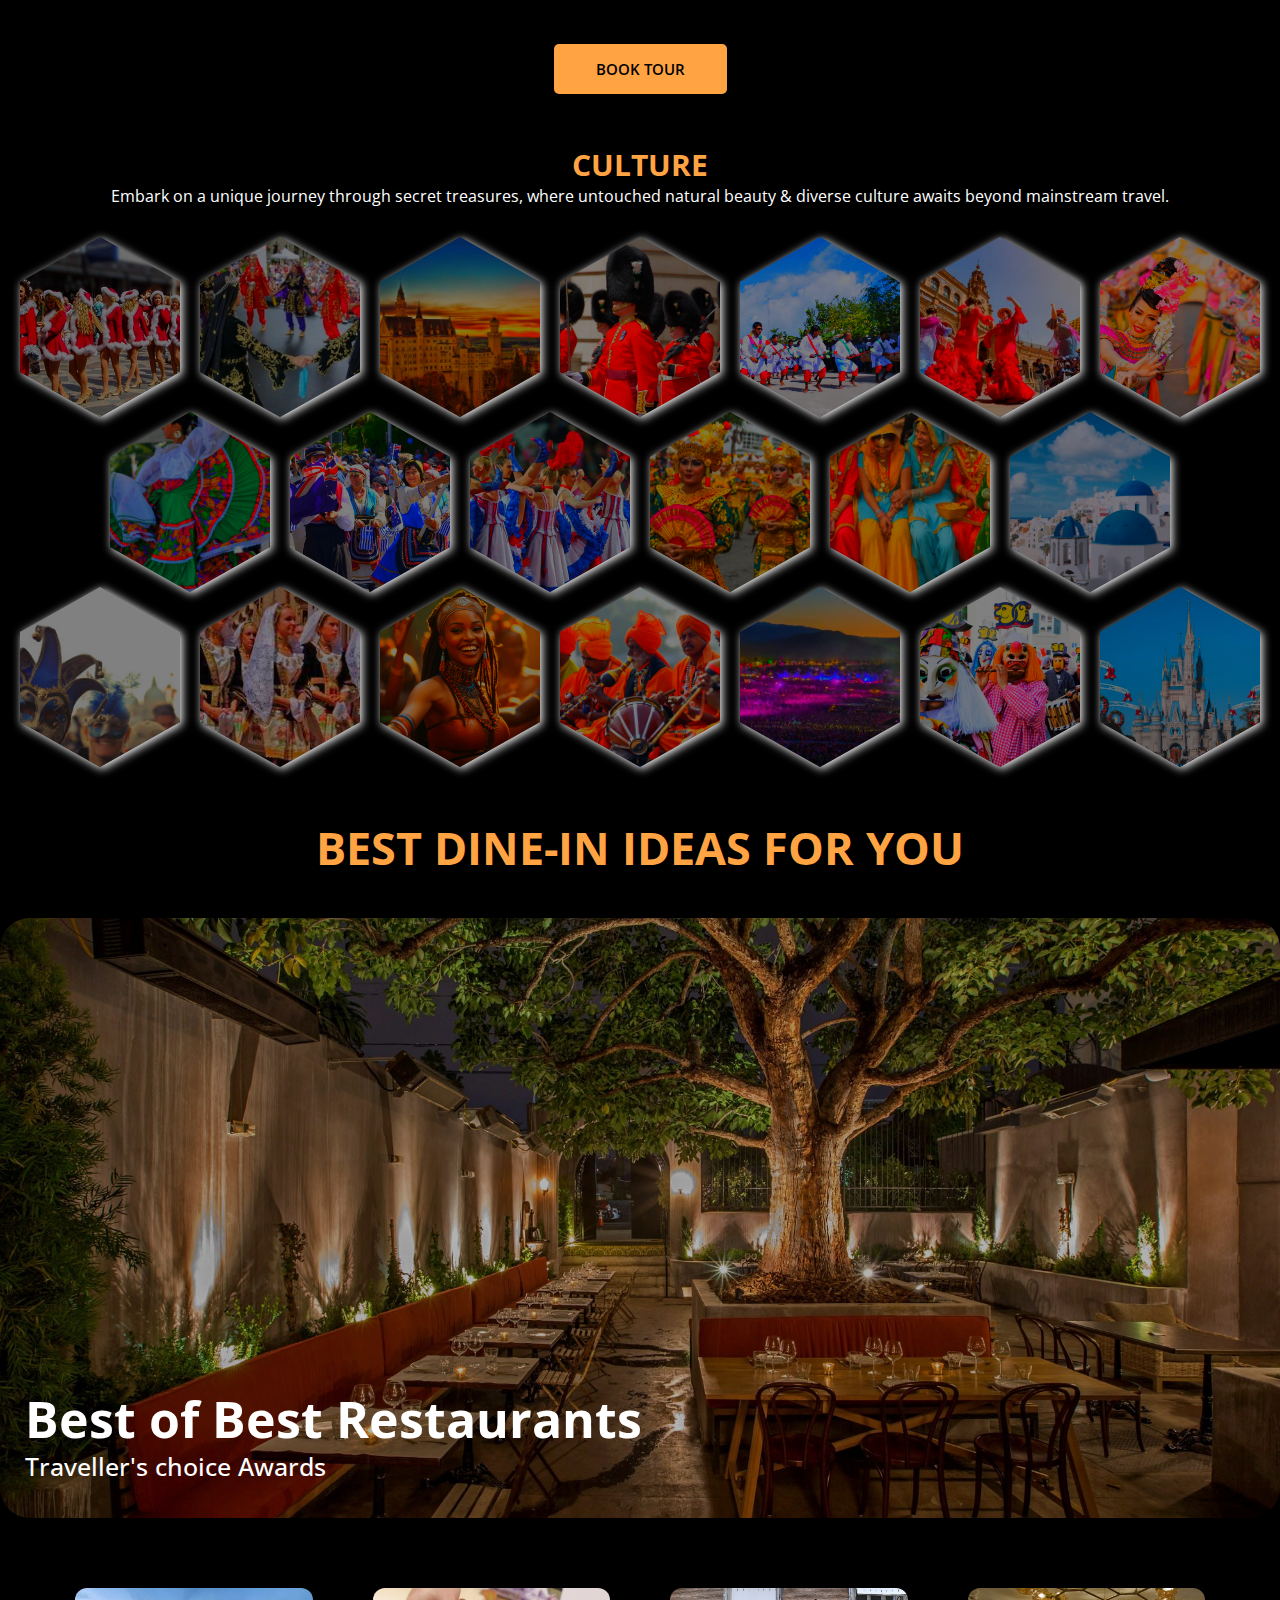
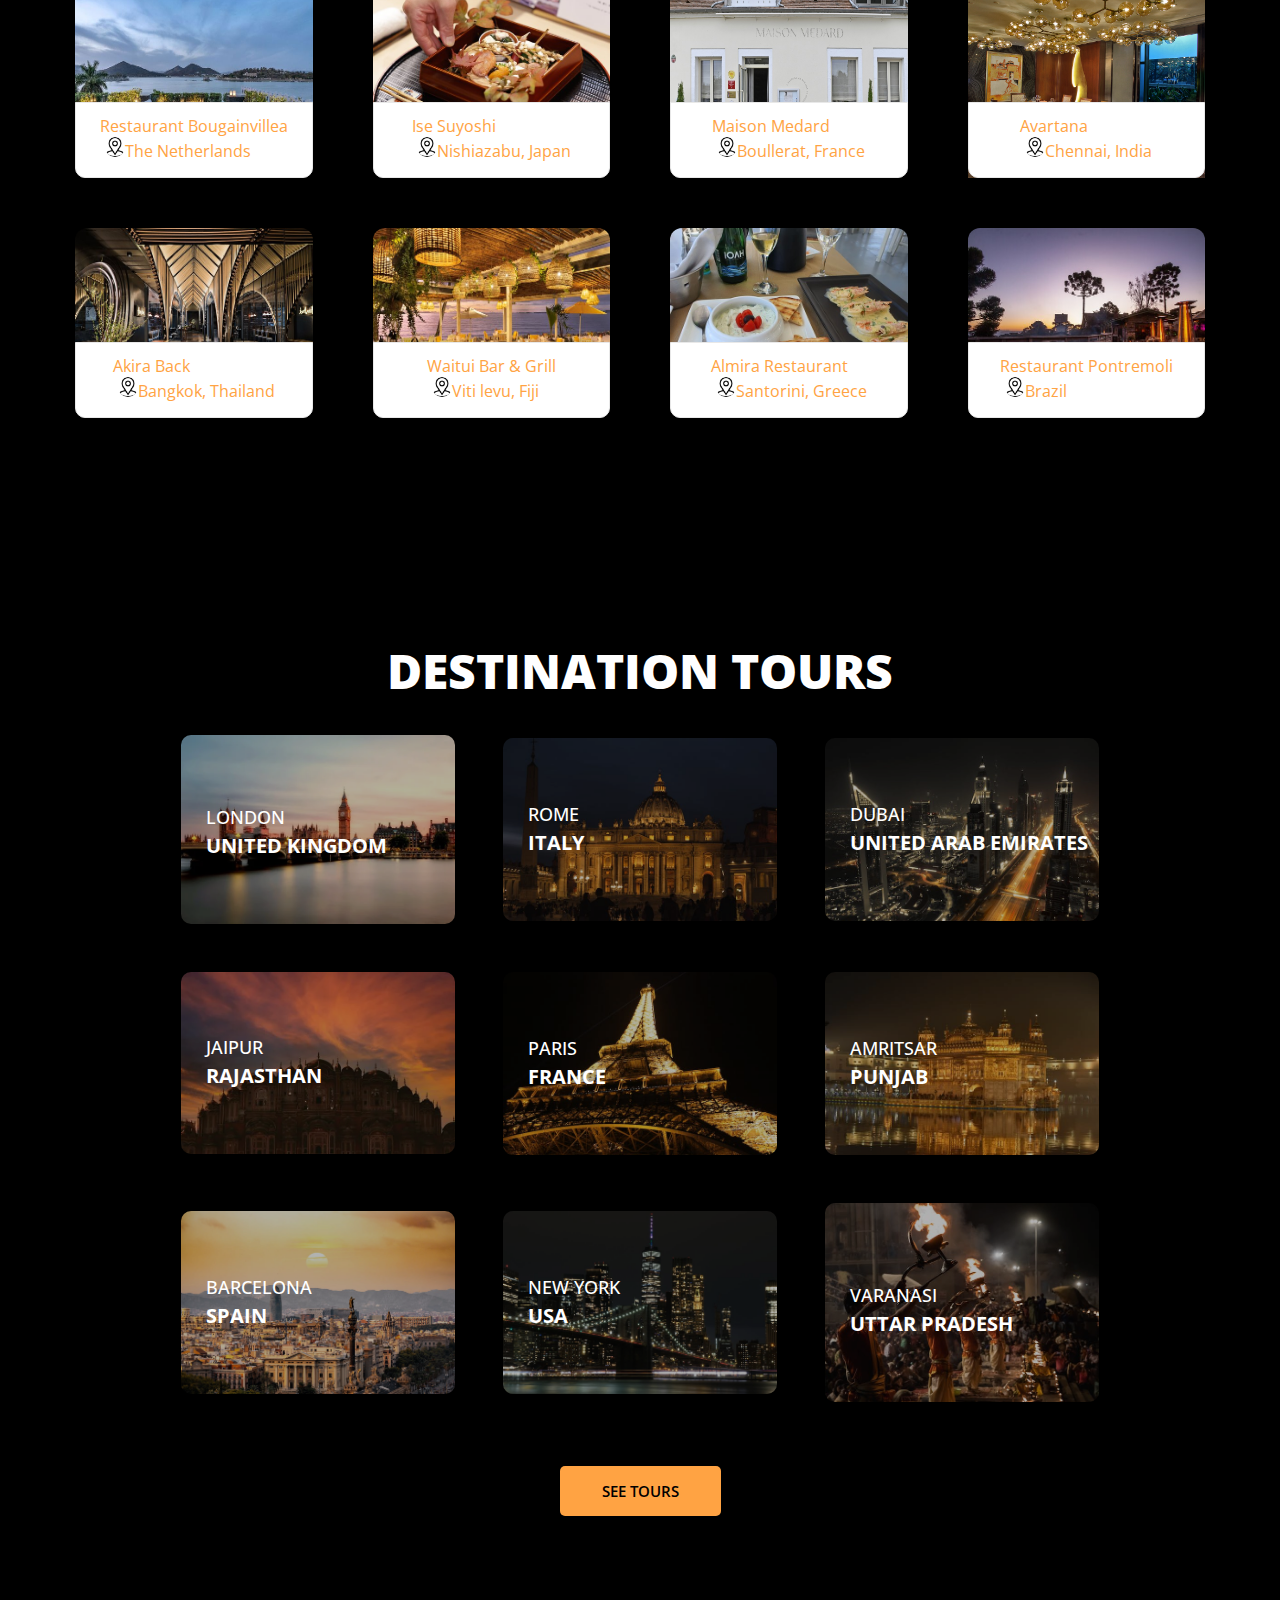
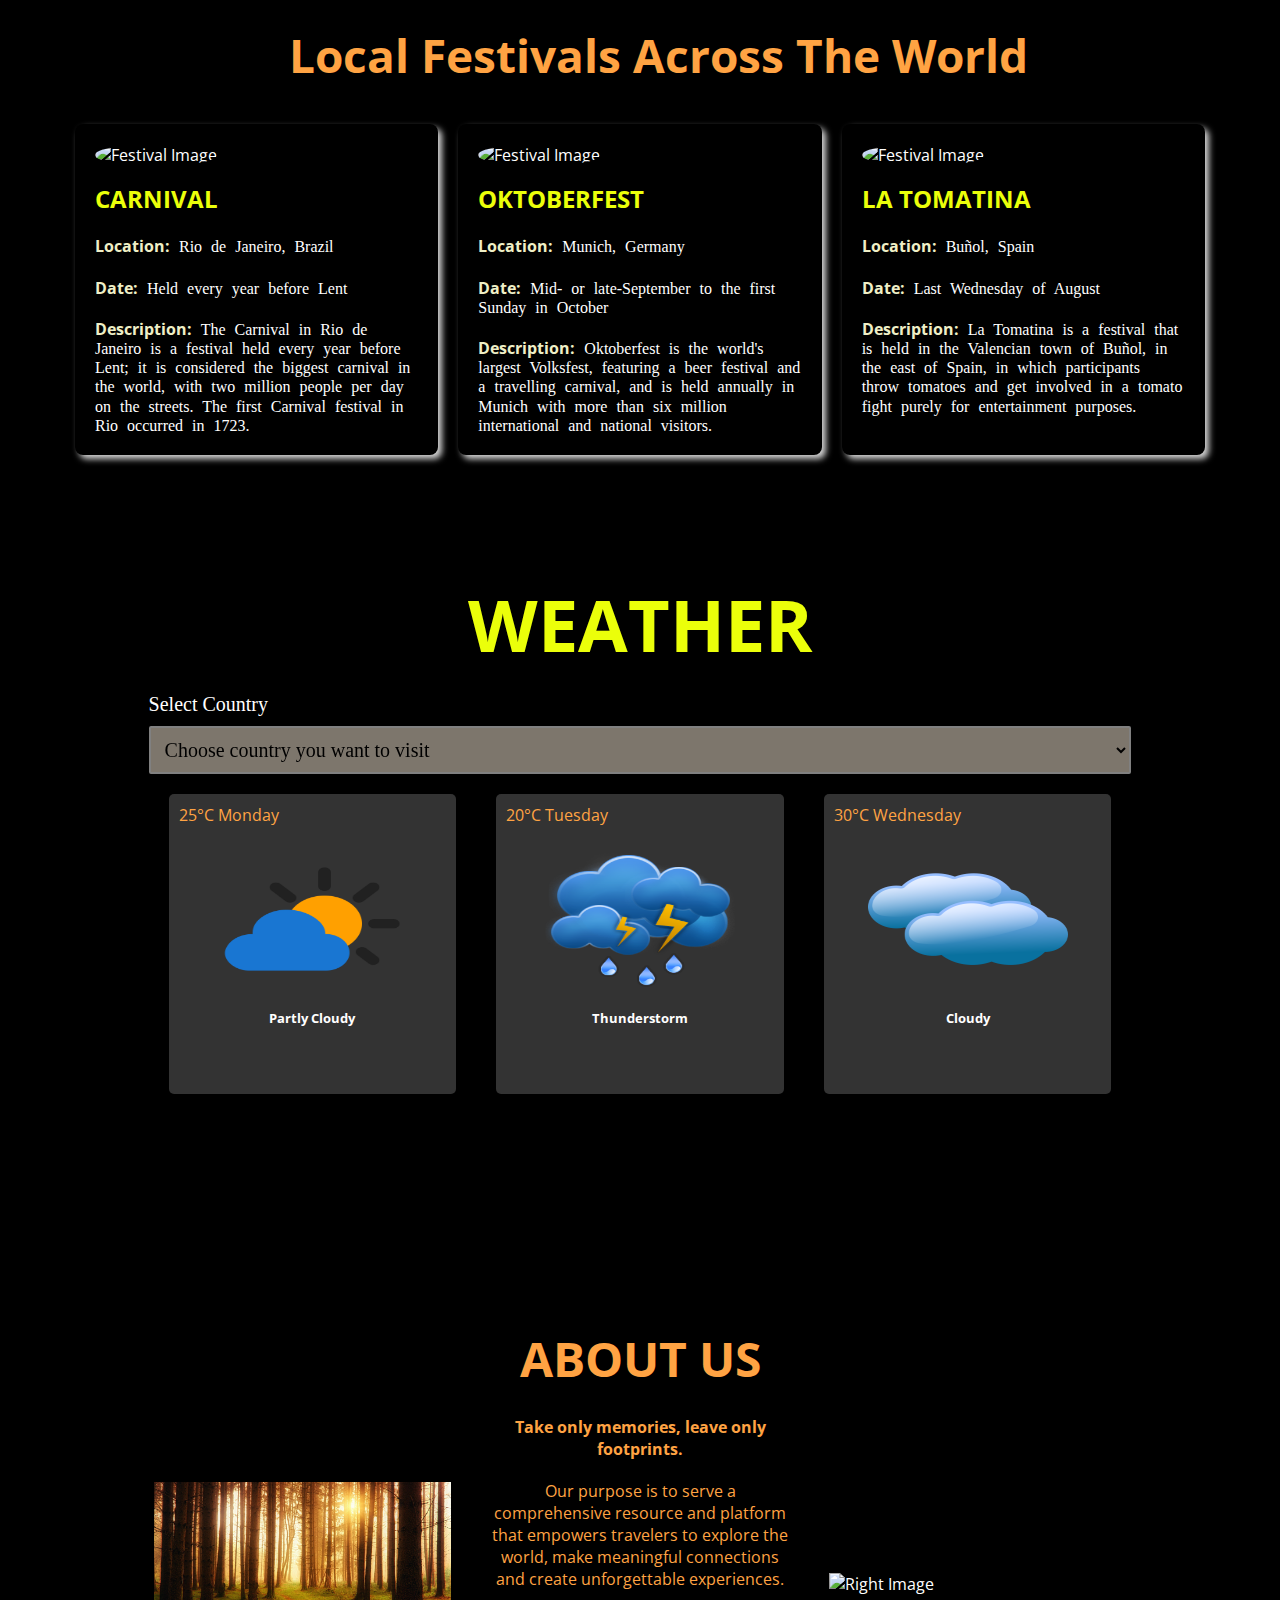
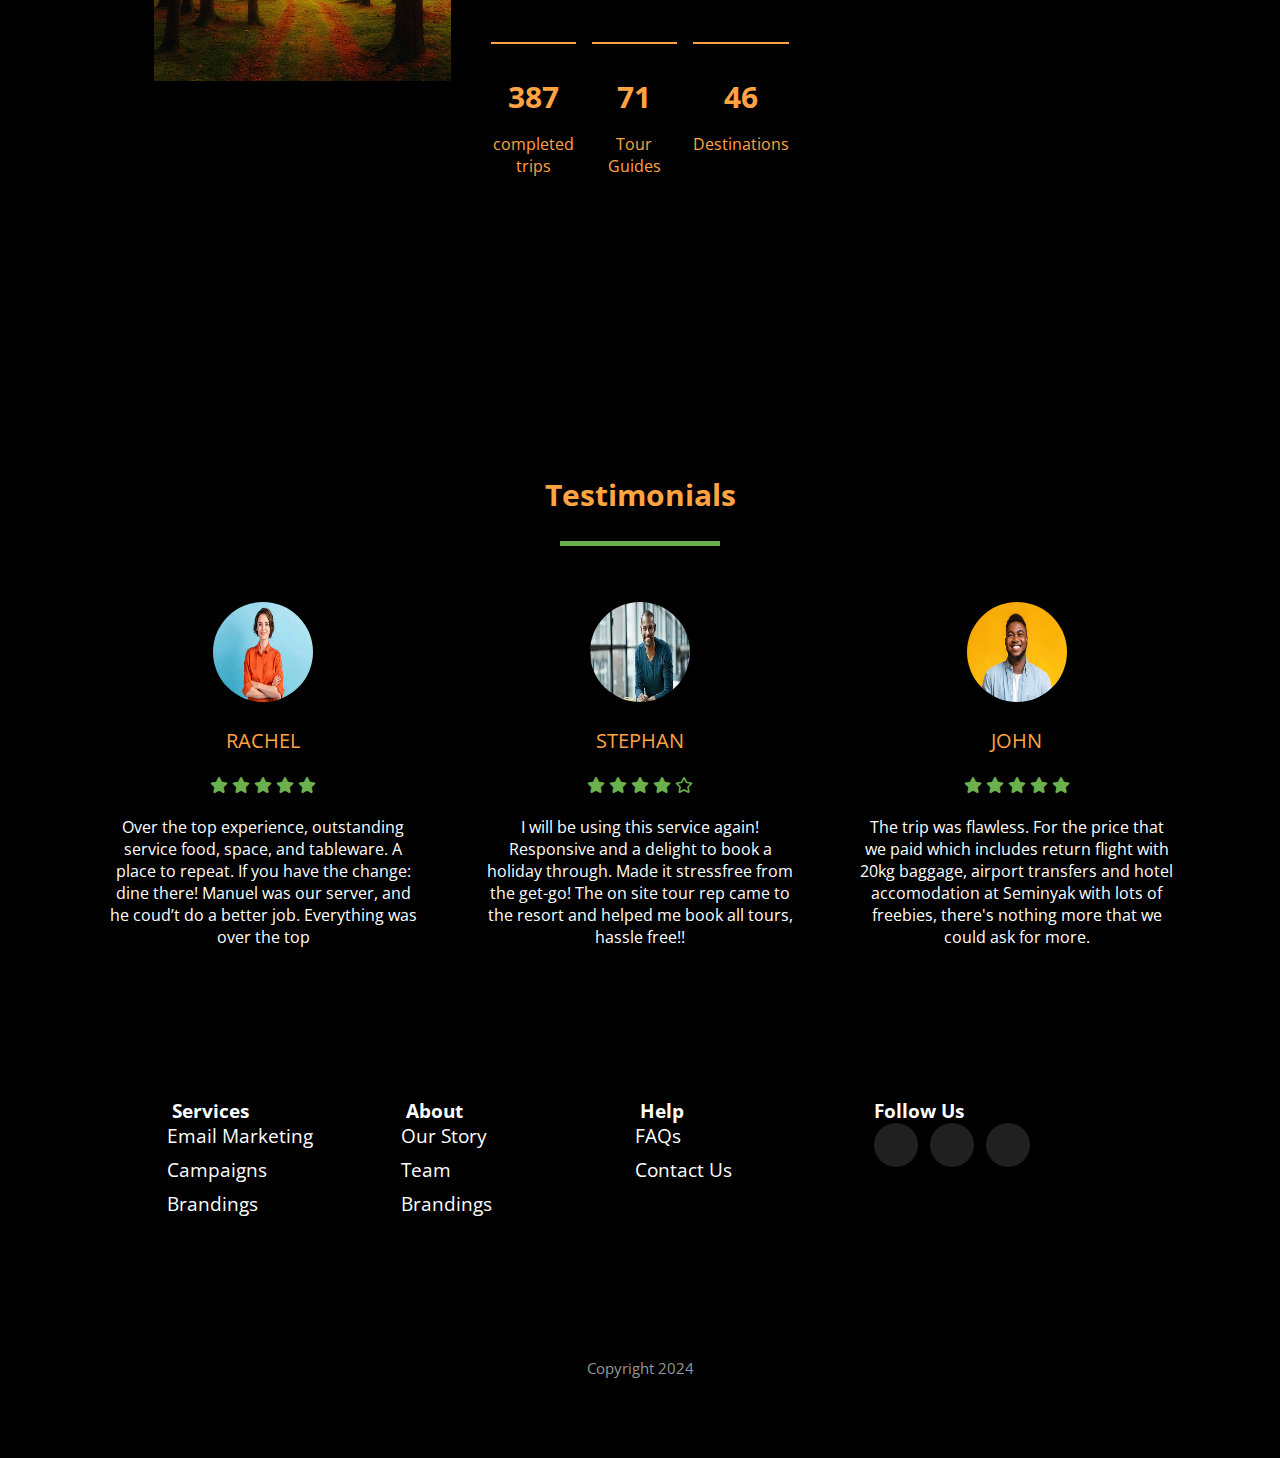
==== commit 7b09f150: "Update index.html" ====
--- a/index.html
+++ b/index.html
@@ -11,7 +11,7 @@
     <link rel="preconnect" href="https://fonts.googleapis.com">
     <link rel="preconnect" href="https://fonts.gstatic.com" crossorigin>
     <link href="https://fonts.googleapis.com/css2?family=Open+Sans:ital,wght@0,300..800;1,300..800&display=swap" rel="stylesheet">
-    <link rel="stylesheet" href="style2.css">
+    <link rel="stylesheet" href="style.css">
     <link rel="icon" type="image/png" sizes="16x16" href="C:\Users\DELL\OneDrive\Desktop\4thsem project\Jeepers.png">
 </head>
 <body>
@@ -440,4 +440,4 @@
         <p>Copyright 2024</p>
     </div>
 </body>
-</html>+</html>
--- a/style.css
+++ b/style.css
@@ -0,0 +1,786 @@
+*{
+    padding: 0;
+    margin: 0;
+    box-sizing: border-box;
+    list-style: none;
+    text-decoration: none;
+    border: none;
+    outline: none;
+    scroll-behavior: smooth;
+    font-family: "Open Sans", sans-serif;
+}
+html {
+    overflow: scroll;
+}
+:root{
+    --text-color:#fff;
+    --bg-color:#000;
+    --main-color:#ffa343;
+
+    --h1-font:6rem;
+    --h2-font:3rem;
+    --p-font:1rem;
+}
+body{
+    color: var(--text-color);
+    background: var(--bg-color);
+    display: grid;
+    place-items: center;
+    min-height: 100vh;
+    background: black;
+    overflow: hidden;
+}
+header{
+    top: 0;
+    right: 0;
+    z-index: 1000;
+    width: 100%;
+    background: transparent;
+    padding: 27px 17%;
+    display: flex;
+    align-items: center;
+    justify-content: space-between;
+    transition: all .50s ease;
+}
+.logo{
+    font-size: 33px;
+    color: var(--text-color);
+    font-weight: 700;
+}
+span{
+    color: var(--main-color);
+}
+.navbar{
+    display: flex;
+}
+.navbar a{
+    color: var(--text-color);
+    font-size: var(--p-font);
+    font-weight: 500;
+    margin: 15px 22px;
+    transition: all .50s ease;
+}
+.navbar a:hover{
+    color: var(--main-color);
+}
+.h-right{
+    display: flex;
+    align-items: center;
+}
+.h-right a:first-child{
+    color: var(--text-color);
+    font-size: var(--p-font);
+    margin-right: 20px;
+}
+.h-right a{
+    vertical-align: middle;
+    font-size: 20px;
+    color: var(--text-color);
+    margin-right: 18px;
+    margin-left: 5px;
+    transition: all .50s ease;
+}
+.h-right a:hover{
+    color: var(--main-color);
+    transform: translateY(-3px);
+}
+section{
+    padding: 70px 17% 60px;  
+}
+.home{
+    position: relative;
+    height: 100vh;
+    width: 100%;
+    background-position: bottom center;
+    display: flex;
+    align-items: center;
+    justify-content: flex-start;
+}
+.background-video {
+    position: absolute;
+    top: 0;
+    left: 0;
+    width: 100%;
+    height: 100%;
+    z-index: -1;
+}
+.background-video video {
+    width: 100%;
+    height: 100%;
+    object-fit: cover;
+}
+.home text h1{
+    font-size: var(--h1-font);
+    font-weight: 800;
+    line-height: 1.2;
+    margin-bottom: 20px
+}
+.home text p{
+    font-size: var(--p-font);
+    font-weight: 500;
+    line-height: 30px;
+    color: #ffffffab;
+    margin-bottom: 35px;
+}
+h1.booking {
+    margin-top: 90px;
+    color: #ffa343;
+    text-align: center;
+}
+/* .background-imagee {
+    margin-top: 10px;
+    width: 100vw;
+    height: 100vh;
+    margin-bottom: 50px;
+    background-image: url("bgg.jpg");
+    background-size: cover;
+    background-color: black;
+    z-index: -1;
+} */
+.container2 {
+    position: relative;
+    width: 100%;
+    margin: 0 auto 0;
+    padding: 50px;
+    background-size: cover;
+    background-size: 95% 100%;
+    background-repeat: no-repeat;
+    background-image: url("bgg.jpg");
+    display: flex;
+    justify-content: center;
+    background-color: rgba(0, 0, 0, 0.7);
+    box-shadow: 0 0 10px rgba(0, 0, 0, 0.5);
+    z-index: 1;
+}
+div.elem-group {
+    width: 570px;
+    margin: 5px 0;
+    color: antiquewhite;
+}
+div.elem-group.inlined {
+    width: 136.7px;
+    display: inline-block;
+    float: left;
+    margin-left: 1%;
+}
+label {
+    display: block;
+    font-family: 'Nanum Gothic';
+    padding-bottom: 10px;
+    font-size: 1.25em;
+}
+option {
+    color: #777;
+}
+input, select, textarea {
+    border-radius: 2px;
+    border: 2px solid #777;
+    background-color: antiquewhite;
+    box-sizing: border-box;
+    font-size: 1.25em;
+    font-family: 'Nanum Gothic';
+    width: 100%;
+    padding: 10px;
+    opacity: 0.7;
+}
+div.elem-group.inlined input {
+    width: 95%;
+    display: inline-block;
+}
+textarea {
+    height: 250px;
+}
+.hexagon-gallery{
+    position: relative;
+    width: 592px;
+    height: 550px;
+    display: grid;
+    place-items: center;
+    margin-bottom: 40px;
+}
+.hexagon-gallery .hexagon{
+    position: absolute;
+    display: flex;
+    justify-content: center;
+    align-items: center;
+    filter: drop-shadow(2px 2px 5px) saturate(2);
+}
+.hexagon-gallery .hexagon .hex{
+    width: 160px;
+    height: 180px;
+    display: flex;
+    margin: 10px;
+    background: #424242;
+    clip-path: polygon(50% 0%,100% 25%,100% 75%,50% 100%,0% 75%,0% 25%);
+}
+.hexagon-gallery .hexagon:nth-child(1){
+    top: 0;
+}
+.hexagon-gallery .hexagon:nth-child(3){
+    bottom: 0;
+}
+.hexagon-gallery .hexagon .hex img{
+    filter: brightness(.5);
+    width: 100%;
+    object-fit: cover;
+    transition: .3s;
+}
+.hexagon-gallery .hexagon .hex:hover img{
+    transform: scale(1.1);
+    filter: brightness(1);
+}
+h1{
+    color: #ffa343;
+    text-align: center;
+    text-transform: capitalize;
+    font-size:50px;
+}
+p{
+    color:var(--text-color);
+    margin-bottom: 20px;
+}
+.btn{
+    display: inline-block;
+    padding: 13px 40px;
+    background: var(--main-color);
+    color: var(--bg-color);
+    font-size: 15px;
+    font-weight: 600;
+    border: 2px solid transparent;
+    border-radius: 5px;
+    transition: all .50s ease;
+    cursor: pointer;
+    margin-bottom: 50px;
+}
+.btn:hover{
+    transform: translateX(10px);
+    border: 2px solid var(--text-color);
+    background: transparent;
+    color: var(--text-color);
+}
+.center-text{
+    text-align: center;
+    margin-top: 130px;
+    margin-bottom: 20px;
+}
+.center-text h2{
+    font-size: var(--h2-font);
+    font-weight: 800;
+    margin-bottom: 20px;
+    color: white;
+}
+.tour-content{
+    display: grid;
+    grid-template-columns:repeat(auto-fit,minmax(250px,auto));
+    align-items:center;
+    gap: 3rem;
+    margin-top: 2rem;
+    padding: 0 2rem;
+}
+h2.rest{
+    font-size: 45px;
+    margin-bottom: 40px;
+    color: var(--main-color);
+}
+.box{
+    position: relative;
+}
+.box img{
+    width: 100%;
+    height: 100%;
+    object-fit: cover;
+    border-radius: 10px;
+    filter: brightness(70%);
+    transition: all .3s cubic-bezier(.499,.05,.55,.95);
+    display: block;
+}
+.box h6{
+    position: absolute;
+    left: 25px;
+    bottom: 95px;
+    font-size: 18px;
+    font-weight: 500;
+}
+.box h4{
+    position: absolute;
+    left: 25px;
+    bottom: 65px;
+    font-size: 20px;
+    font-weight: 700;
+}
+.box img:hover{
+    filter: brightness(100%) hue-rotate(0deg);
+    transform: scale(1.04);
+    cursor: pointer;
+}
+.center-btn{
+    text-align: center;
+    margin-top: 4rem;
+}
+h1.fest{
+    margin: 0;
+    font-size: 46px;
+    text-align: center;
+    margin-left: 140px;
+}
+h2 {
+    color: rgb(235, 255, 10);
+}
+b{
+    font-weight: 700;
+    color: rgb(239, 239, 198);
+}
+p.fontt{
+    word-spacing: 5px;
+    font-family: cursive;
+    line-height: 1.2;
+}
+.container1 {
+    max-width: 1200px;
+    margin: 20px auto;
+    padding: 0 20px;
+    display: grid;
+    grid-template-columns: repeat(auto-fit, minmax(300px, 1fr));
+    grid-gap: 20px;
+}
+.festival {
+    border-radius: 8px;
+    box-shadow: 4px 4px 6px rgba(255, 255, 255, 0.837);
+    padding: 20px;
+    background-color: black;
+    color: rgb(255, 255, 255);
+}
+.festival img {
+    max-width: 80%;
+    height: 50%;
+    border-radius: 100%;
+    margin-bottom: 1rem;
+}
+.festival h2 {
+    margin-top: 0;
+}
+.festival p {
+    margin-bottom: 0;
+}
+.footer{
+    display: flex;
+    flex-wrap: wrap;
+    margin-top: auto;
+    background-color:var(--bg-color);
+    padding: 60px 10%;
+    width: 100%;
+    height: 300px;
+}
+ul{
+    list-style: none;
+}
+.footer-col{
+    width: 25%;
+}
+.footer-col h4{
+    position: relative;
+    margin-bottom: 30px;
+    font-weight: 400;
+    font-size: 22px;
+    color: var(--text-color);
+    text-transform: capitalize;
+}
+.footer-col h4::before{
+    content: '';
+    position: absolute;
+    left: 0;
+    bottom: -6px;
+    color:var(--text-color);
+    height: 2px;
+    width: 40px;
+}
+ul li:not(:last-child){
+    margin-bottom: 8px;
+}
+ul li a{
+    display: block;
+    font-size: 19px;
+    text-transform: capitalize;
+    transform: translateX(-5px);
+    color: var(--text-color);
+    text-decoration: none;
+    transition: 0.4s;
+}
+ul li a:hover{
+    color:var(--main-color);
+    margin-bottom: 0.8rem;
+    transition: all .50s ease;
+}
+.links a{
+    display: inline-block;
+    height: 44px;
+    width: 44px;
+    color: #fff;
+    background-color: #202020;
+    margin: 0 8px 8px 0;
+    text-align: center;
+    line-height: 44px;
+    border-radius: 50%;
+    transition: 0.4s;
+}
+.links a:hover{
+    background: var(--main-color);
+    color: var(--bg-color);
+    transform: translateX(-4px);
+}
+.copyright p{
+    text-align: center;
+    padding: 20px;
+    color: #979797;
+    font-size: 15px;
+}
+@media(max-width:740px) {
+    .footer-col{
+        width: 50%;
+        margin-bottom: 30px;
+        text-align: center;
+    }
+    .footer-col h4::before{
+        all: unset;
+    }
+}
+@media (max-width:555px) {
+    .footer-col{
+        width: 100%;
+    }
+}
+@media(max-width :1700px){
+    header{
+        padding: 18px 8%;
+    }
+    header.sticky{
+        padding: 7px 8%;
+    }
+    section{
+        padding: 50px 8% 40px;
+    }
+}
+@media(max-width :1200px){
+    header{
+        padding: 14px 5%;
+    }
+    header.sticky{
+        padding: 7px 5%;
+    }
+    section{
+        padding: 45px 5% 35px;
+    }
+    :root{
+        --h1-font:4.6rem;
+        --h2-font:2.8rem;
+        --p-font:15px;
+    }
+    .home{
+        height: 90vh;
+    }
+}
+@media(max-width :1050px){
+    .navbar{
+        position: absolute;
+        width: 100%;
+        height: 100vh;
+        padding: 40px 60px;
+        top: 0;
+        bottom: 0;
+        left: 0;
+        right: 0;
+        display: flex;
+        flex-direction: column;
+        background: var(--bg-color);
+        transition: all .50s ease;
+    }
+}
+.bg-image {
+    background-image: url("/images/background.jpg");
+    height: 60vh;
+    background-position: center;
+    background-repeat: no-repeat;
+    background-size: cover;
+    margin-bottom: 50px;
+}
+.container {
+      width: 90%;
+      max-width: 1150px;
+      margin: auto;
+}
+.boxx{
+    position: relative;
+    height: 600px;
+    margin: 0;
+}
+.boxx img{
+    width: 100vw;
+    height: 100%;
+    display:block;
+    object-fit: cover;
+    border-radius: 30px;
+    filter: brightness(70%);
+    transition: all .3s cubic-bezier(.499,.05,.55,.95);
+}
+.boxx h6{
+    position: absolute;
+    left: 25px;
+    bottom: 35px;
+    font-size: 25px;
+    font-weight: 500;
+}
+.boxx h4{
+    position: absolute;
+    left: 25px;
+    bottom: 65px;
+    font-size: 50px;
+    font-weight: 700;
+} 
+.Restaurants {
+    display: grid;
+    grid-template-columns: repeat(4, 1fr);
+    grid-gap: 20px;
+    margin-bottom: 30px;
+}
+.Restaurants .hover{
+    position: relative;
+    cursor: pointer;
+    transition: transform 0.3s;
+    display: flex; 
+    flex-direction: column;
+}
+.Restaurants .hover:hover {
+    transform: scale(1.05);
+}
+.Restaurants img {
+    width: 100%;
+    flex: 1;
+    border-radius: 12px; 
+}  
+.Restaurants .restaurant-title-bg {
+    position: absolute;
+    left: 10px;
+    right: 10px;
+    bottom: 0;
+    padding: 10px;
+    background-color: #fff;
+    border: 1px solid #e8e8e8;
+    border-radius: 0 0 10px 10px;
+    box-sizing: border-box; 
+    overflow: hidden;
+    display: flex; 
+    flex-direction: column; 
+    align-items: center; 
+    justify-content: center;
+}
+.location-container {
+    display: flex;
+    align-items: center;
+}
+.location img {
+    width: 20px; 
+    height: auto;
+    margin-left: 5px; 
+}
+.hover {
+    height: 200px;
+    padding: 10px;
+    margin: 10px;
+    box-sizing: border-box; 
+    overflow: hidden;
+}
+.restaurant-title {
+    margin: 5px 0;
+    max-width: 100%;
+    color: var(--main-color);
+  }
+p.restaurant-title{
+    margin-top: 2px;
+    font-size: medium;
+}
+.testimonials {
+    padding: 40px 0;
+    background:var(--bg-color);
+    color: var(--main-color);
+    font-family: 'Open Sans',sans-serif;
+    text-align: center;
+}
+.inner {
+    max-width: 1200px;
+    margin: auto;
+    overflow: hidden;
+    padding: 0 20px;
+}
+.border {
+    width: 160px;
+    height: 5px;
+    background: #6ab04c;
+    margin: 26px auto;
+}
+.row {
+    display: flex;
+    flex-wrap: wrap;
+    justify-content: center;
+}
+.col {
+    flex: 33.33%;
+    max-width: 33.33%;
+    box-sizing: border-box;
+    padding: 30px;
+}
+.testimonial img {
+    width: 100px;
+    height: 100px;
+    border-radius: 50%;
+    cursor: pointer;
+}
+.name {
+    font-size: 20px;
+    text-transform: uppercase;
+    margin: 20px 0;
+}
+.stars {
+    color: #6ab04c;
+    margin-bottom: 20px;
+}
+.container {
+    width: 90%;
+    max-width: 1250px;
+    margin: auto;
+}
+h1 {
+    font-size: 30px;
+}
+.location-container {
+    display: flex;
+    align-items: center;
+}
+.location img {
+    width: 20px; 
+    height: auto;
+    margin-left: 5px; 
+}
+.weather1 .weather-text{
+    margin-top: 50px;
+    color: var(--main-color);
+    text-transform: uppercase;
+    font-size: var(--h2-font);
+    text-align: center;
+}
+.weather1 div.dropdown {
+    margin: 20px 0;
+    color: var(--text-color);
+}
+.weather1 select {
+    border-radius: 2px;
+    border: 2px solid var(--text-color);
+    box-sizing: border-box;
+    font-size: 1.25em;
+    width: 100%;
+    padding: 10px;
+    opacity: 0.5;
+}
+.weather1 label{
+    display: block;
+    padding-bottom: 10px;
+    font-size: 1.25rem;
+    color: var(--text-color);
+}
+.weather-section {
+    display: flex;
+    justify-content: center;
+    margin-top: 20px;
+}
+.weather-card {
+    width: 350px;
+    height: 300px;
+    padding: 20px;
+    background-color: #333;
+    border-radius: 5px;
+    text-align: center;
+    margin: 0 20px;
+    position: relative;
+}
+.weather-card .weather-info {
+    position: absolute;
+    top: 10px;
+    left: 10px;
+    color: var(--text-color);
+    text-align: left;
+}
+.weather-card img {
+    margin-top: 30px;
+    width: 200px;
+    height: 150px;
+}
+.weather-card h5 {
+    color: var(--text-color);
+    margin-top: 10px;
+}
+.about{
+    display: grid;
+    place-items: center;
+    min-height: 100vh;
+    margin: 0 auto; 
+    width: 90%; 
+    padding: 0 20px;
+}
+.about-content {
+    display: flex;
+    align-items: center;
+    justify-content: space-between;
+}
+.about-content .text_ .item-data{
+    width: 100%;
+    padding: 2rem 0rem;
+    display: grid;
+    grid-template-columns: repeat(3,1fr);
+    gap: 1rem;
+}
+.about-content .text_ .item-data .col1{
+    width: 100%;
+    padding: 2rem 0rem;
+    background-color: var(--bg-color);
+    color: var(--main-color);
+    display: flex;
+    flex-direction: column;
+    gap: 1rem;
+    border-top: 2px solid var(--main-color);
+    cursor: pointer;
+}
+.about-content .text_ .item-data .col1:hover{
+    background-color: var(--bg-color);
+    border-top: 2px solid var(--bg-color);
+}
+.image_, .text_ {
+    flex: 1;
+    padding: 0 20px;
+}
+.image_ img {
+    width: 100%; 
+    height: auto;
+    max-width: 350px;
+}
+.text_ {
+    text-align: center;
+}
+.text_ p, .text_ h2, .text_ h4 {
+    color: var(--main-color);
+}
+.text_ h2 {
+    text-transform: uppercase;
+    font-size: var(--h2-font);
+    margin-bottom: 25px;
+}
+.text_ h4 {
+    margin-bottom: 20px;
+}
+@media (max-width: 1200px) {
+    .about-content {
+        flex-direction: column;
+    }
+    .image_, .text_ {
+        flex: auto;
+        padding: 10px 0;
+    }
+}